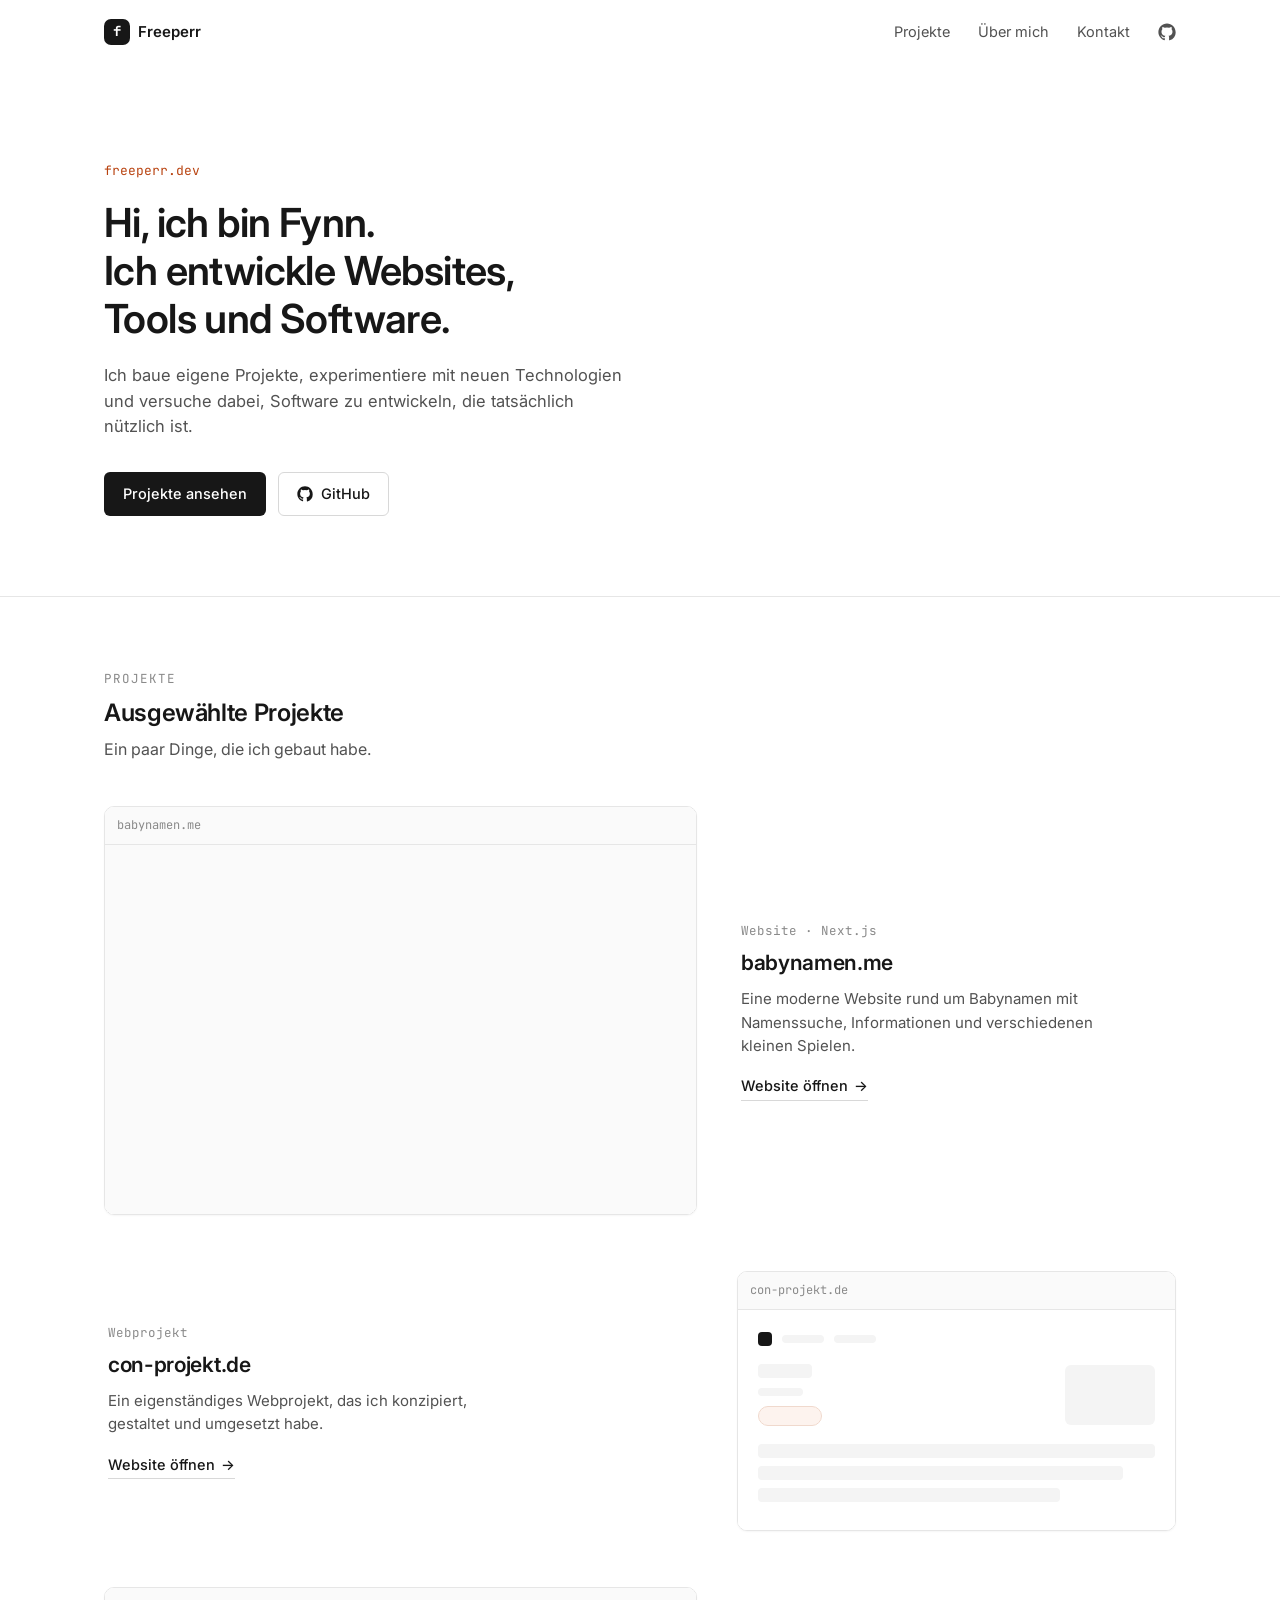
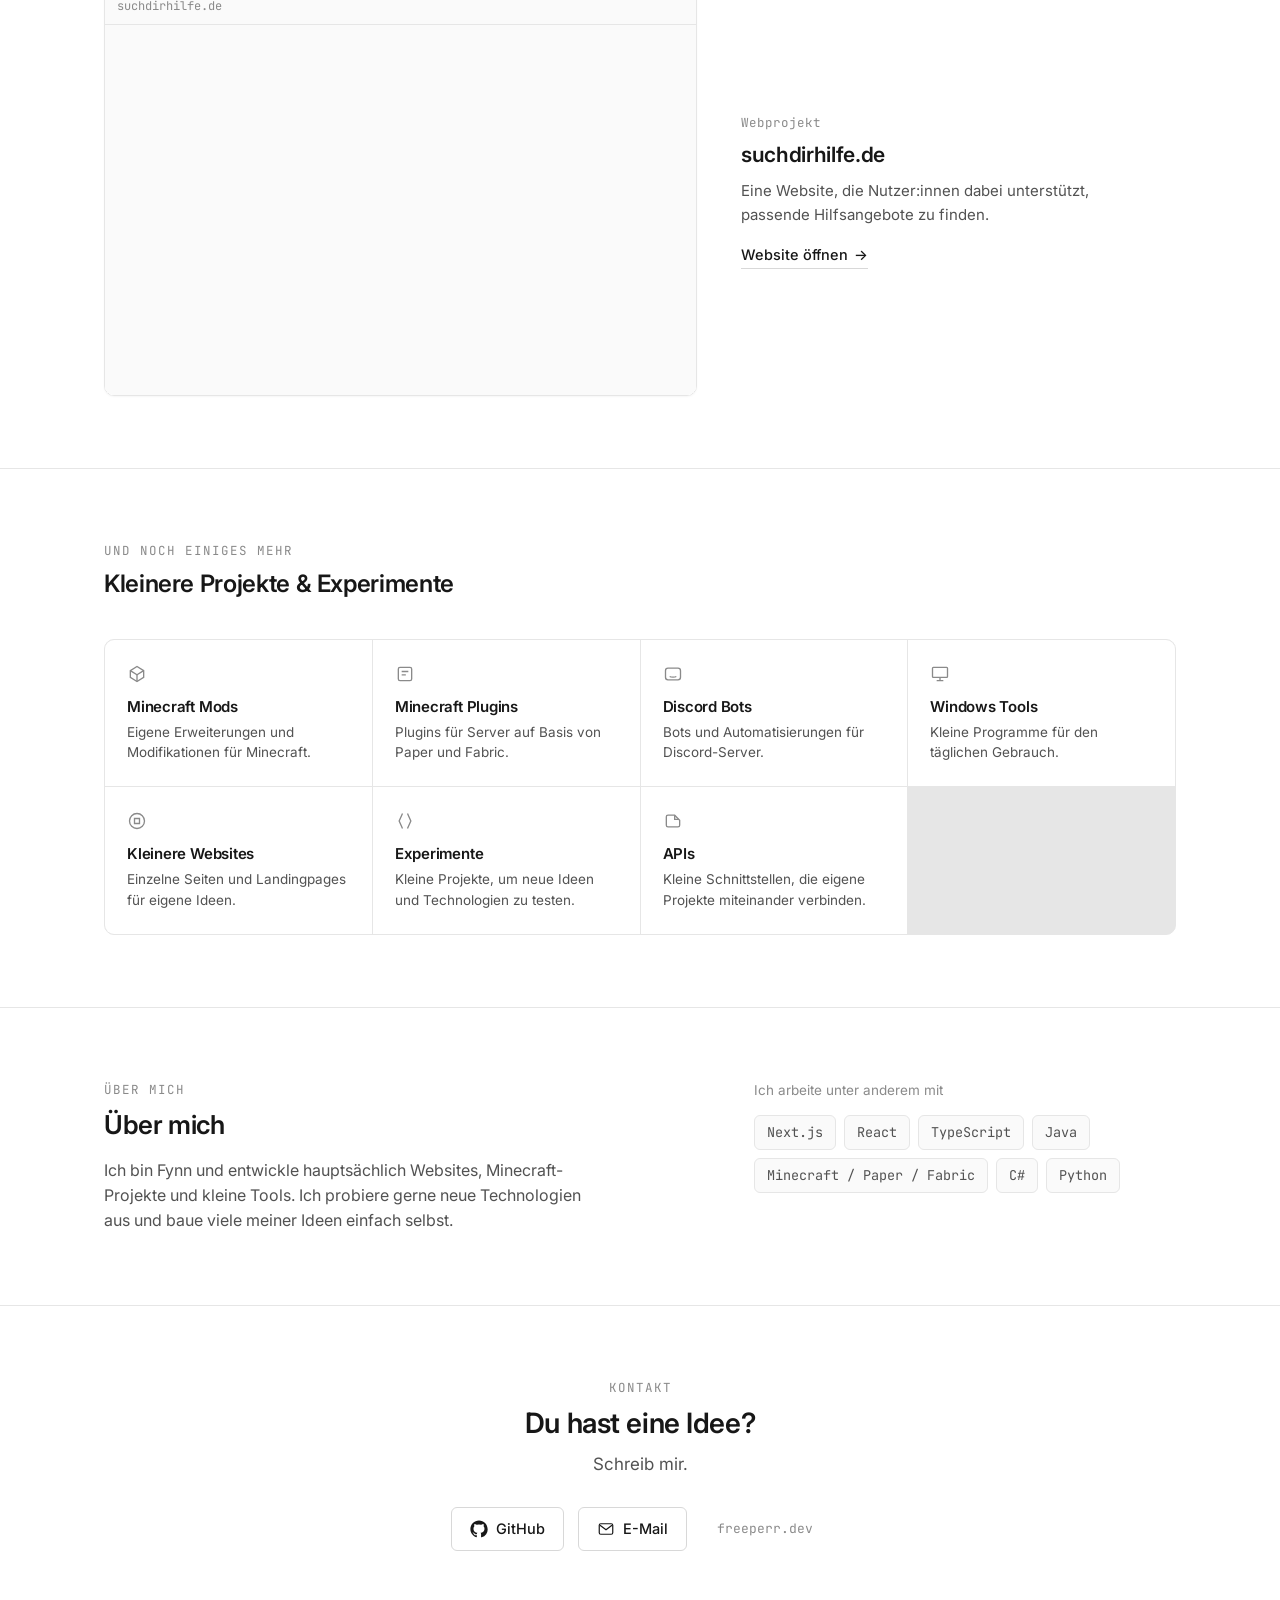
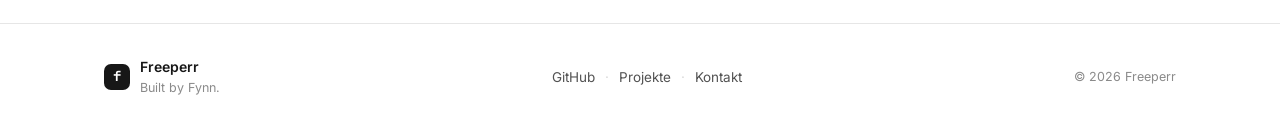
==== index.html @ e4592a31 "Add files via upload" ====
<!doctype html>
<html lang="de">
<head>
<meta charset="UTF-8" />
<meta name="viewport" content="width=device-width, initial-scale=1" />
<title>Freeperr — Fynn, Entwickler</title>
<meta name="description" content="Persönliche Website von Fynn (Freeperr). Ich entwickle Websites, Minecraft-Projekte und kleine Tools." />
<meta name="theme-color" content="#ffffff" />

<meta property="og:type" content="website" />
<meta property="og:title" content="Freeperr — Fynn, Entwickler" />
<meta property="og:description" content="Ich entwickle Websites, Tools und Software. Ein Blick auf ausgewählte Projekte." />
<meta property="og:url" content="https://freeperr.dev/" />

<link rel="canonical" href="https://freeperr.dev/" />

<link rel="preconnect" href="https://fonts.googleapis.com" />
<link rel="preconnect" href="https://fonts.gstatic.com" crossorigin />
<link href="https://fonts.googleapis.com/css2?family=Inter:wght@400;500;600;700&family=JetBrains+Mono:wght@400;500&display=swap" rel="stylesheet" />

<link rel="icon" href="data:image/svg+xml,%3Csvg xmlns='http://www.w3.org/2000/svg' viewBox='0 0 32 32'%3E%3Crect width='32' height='32' rx='7' fill='%23171717'/%3E%3Ctext x='16' y='22' font-family='monospace' font-size='18' font-weight='700' fill='%23ffffff' text-anchor='middle'%3Ef%3C/text%3E%3C/svg%3E" />

<link rel="stylesheet" href="styles.css" />
</head>
<body>

<a class="skip-link" href="#main">Zum Inhalt springen</a>

<header class="site-header" id="site-header">
  <div class="container header-inner">
    <a href="#top" class="logo">
      <span class="logo-mark" aria-hidden="true">f</span>
      <span>Freeperr</span>
    </a>

    <nav class="nav" id="site-nav" aria-label="Hauptnavigation">
      <a href="#projekte">Projekte</a>
      <a href="#ueber-mich">Über mich</a>
      <a href="#kontakt">Kontakt</a>
      <a href="https://github.com/freeperr" target="_blank" rel="noopener" class="nav-icon" aria-label="GitHub">
        <svg width="18" height="18" viewBox="0 0 24 24" fill="currentColor" aria-hidden="true"><path d="M12 .5C5.65.5.5 5.65.5 12c0 5.09 3.29 9.4 7.86 10.93.57.1.79-.25.79-.55 0-.27-.01-1.16-.02-2.11-3.2.7-3.88-1.36-3.88-1.36-.52-1.34-1.28-1.7-1.28-1.7-1.04-.72.08-.7.08-.7 1.15.08 1.76 1.19 1.76 1.19 1.03 1.76 2.7 1.25 3.36.96.1-.75.4-1.25.73-1.54-2.55-.29-5.24-1.28-5.24-5.7 0-1.26.45-2.29 1.18-3.09-.12-.29-.51-1.46.11-3.05 0 0 .96-.31 3.15 1.18a10.9 10.9 0 0 1 5.74 0c2.19-1.49 3.15-1.18 3.15-1.18.62 1.59.23 2.76.11 3.05.74.8 1.18 1.83 1.18 3.09 0 4.43-2.7 5.4-5.27 5.69.42.36.78 1.08.78 2.18 0 1.57-.01 2.84-.01 3.23 0 .3.21.66.79.55A10.51 10.51 0 0 0 23.5 12c0-6.35-5.15-11.5-11.5-11.5Z"/></svg>
      </a>
    </nav>

    <button class="nav-toggle" id="nav-toggle" aria-expanded="false" aria-controls="site-nav" aria-label="Menü öffnen">
      <span></span><span></span><span></span>
    </button>
  </div>
</header>

<main id="main">

  <!-- HERO -->
  <section class="hero" id="top">
    <div class="container">
      <p class="eyebrow reveal">freeperr.dev</p>
      <h1 class="reveal">
        Hi, ich bin Fynn.<br />
        Ich entwickle Websites, Tools und Software.
      </h1>
      <p class="hero-text reveal">
        Ich baue eigene Projekte, experimentiere mit neuen Technologien und versuche dabei,
        Software zu entwickeln, die tatsächlich nützlich ist.
      </p>
      <div class="hero-actions reveal">
        <a href="#projekte" class="btn btn-primary">Projekte ansehen</a>
        <a href="https://github.com/freeperr" target="_blank" rel="noopener" class="btn btn-secondary">
          <svg width="16" height="16" viewBox="0 0 24 24" fill="currentColor" aria-hidden="true"><path d="M12 .5C5.65.5.5 5.65.5 12c0 5.09 3.29 9.4 7.86 10.93.57.1.79-.25.79-.55 0-.27-.01-1.16-.02-2.11-3.2.7-3.88-1.36-3.88-1.36-.52-1.34-1.28-1.7-1.28-1.7-1.04-.72.08-.7.08-.7 1.15.08 1.76 1.19 1.76 1.19 1.03 1.76 2.7 1.25 3.36.96.1-.75.4-1.25.73-1.54-2.55-.29-5.24-1.28-5.24-5.7 0-1.26.45-2.29 1.18-3.09-.12-.29-.51-1.46.11-3.05 0 0 .96-.31 3.15 1.18a10.9 10.9 0 0 1 5.74 0c2.19-1.49 3.15-1.18 3.15-1.18.62 1.59.23 2.76.11 3.05.74.8 1.18 1.83 1.18 3.09 0 4.43-2.7 5.4-5.27 5.69.42.36.78 1.08.78 2.18 0 1.57-.01 2.84-.01 3.23 0 .3.21.66.79.55A10.51 10.51 0 0 0 23.5 12c0-6.35-5.15-11.5-11.5-11.5Z"/></svg>
          GitHub
        </a>
      </div>
    </div>
  </section>

  <!-- PROJEKTE -->
  <section class="projects" id="projekte">
    <div class="container">
      <p class="section-label reveal">Projekte</p>
      <h2 class="reveal">Ausgewählte Projekte</h2>
      <p class="section-intro reveal">Ein paar Dinge, die ich gebaut habe.</p>

      <div class="project-list">

        <!-- Projekt 1: babynamen.me -->
        <article class="project-card reveal">
          <a class="project-preview" href="https://babynamen.me" target="_blank" rel="noopener" aria-label="babynamen.me öffnen">
            <div class="browser-mock">
              <div class="browser-bar">
                <span class="browser-url">babynamen.me</span>
              </div>
              <div class="browser-content">
                <div class="live-preview">
                  <iframe
                    src="https://babynamen.me"
                    title="Live-Vorschau von babynamen.me"
                    loading="lazy"
                    tabindex="-1"
                    aria-hidden="true"
                    scrolling="no"
                    referrerpolicy="no-referrer"
                    sandbox="allow-scripts allow-same-origin"
                  ></iframe>
                </div>
              </div>
            </div>
          </a>
          <div class="project-info">
            <p class="project-meta">Website · Next.js</p>
            <h3>babynamen.me</h3>
            <p>Eine moderne Website rund um Babynamen mit Namenssuche, Informationen und verschiedenen kleinen Spielen.</p>
            <a class="project-link" href="https://babynamen.me" target="_blank" rel="noopener">
              Website öffnen <span class="arrow">→</span>
            </a>
          </div>
        </article>

        <!-- Projekt 2: con-projekt.de -->
        <article class="project-card reveal">
          <a class="project-preview" href="https://con-projekt.de" target="_blank" rel="noopener" aria-label="con-projekt.de öffnen">
            <div class="browser-mock">
              <div class="browser-bar">
                <span class="browser-url">con-projekt.de</span>
              </div>
              <!-- con-projekt.de hat aktuell ein ungültiges SSL-Zertifikat, daher kein Live-iframe (Mixed-Content-Block auf HTTPS-Seiten). Nach Fix: analog zu den anderen beiden auf <iframe class="live-preview"> umstellen. -->
              <div class="browser-content">
                <div class="site-mock site-mock--con">
                  <div class="mock-nav">
                    <span class="mock-dot"></span>
                    <span class="mock-line mock-line--sm"></span>
                    <span class="mock-line mock-line--sm"></span>
                  </div>
                  <div class="mock-hero mock-hero--split">
                    <div>
                      <span class="mock-line mock-line--lg"></span>
                      <span class="mock-line mock-line--md"></span>
                      <span class="mock-pill"></span>
                    </div>
                    <span class="mock-block"></span>
                  </div>
                  <div class="mock-rows">
                    <span class="mock-row"></span>
                    <span class="mock-row"></span>
                    <span class="mock-row"></span>
                  </div>
                </div>
              </div>
            </div>
          </a>
          <div class="project-info">
            <p class="project-meta">Webprojekt</p>
            <h3>con-projekt.de</h3>
            <p>Ein eigenständiges Webprojekt, das ich konzipiert, gestaltet und umgesetzt habe.</p>
            <a class="project-link" href="https://con-projekt.de" target="_blank" rel="noopener">
              Website öffnen <span class="arrow">→</span>
            </a>
          </div>
        </article>

        <!-- Projekt 3: suchdirhilfe.de -->
        <article class="project-card reveal">
          <a class="project-preview" href="https://suchdirhilfe.de" target="_blank" rel="noopener" aria-label="suchdirhilfe.de öffnen">
            <div class="browser-mock">
              <div class="browser-bar">
                <span class="browser-url">suchdirhilfe.de</span>
              </div>
              <div class="browser-content">
                <div class="live-preview">
                  <iframe
                    src="https://suchdirhilfe.de"
                    title="Live-Vorschau von suchdirhilfe.de"
                    loading="lazy"
                    tabindex="-1"
                    aria-hidden="true"
                    scrolling="no"
                    referrerpolicy="no-referrer"
                    sandbox="allow-scripts allow-same-origin"
                  ></iframe>
                </div>
              </div>
            </div>
          </a>
          <div class="project-info">
            <p class="project-meta">Webprojekt</p>
            <h3>suchdirhilfe.de</h3>
            <p>Eine Website, die Nutzer:innen dabei unterstützt, passende Hilfsangebote zu finden.</p>
            <a class="project-link" href="https://suchdirhilfe.de" target="_blank" rel="noopener">
              Website öffnen <span class="arrow">→</span>
            </a>
          </div>
        </article>

      </div>
    </div>
  </section>

  <!-- WEITERE PROJEKTE -->
  <section class="more-projects">
    <div class="container">
      <p class="section-label reveal">Und noch einiges mehr</p>
      <h2 class="reveal">Kleinere Projekte &amp; Experimente</h2>

      <div class="more-grid">
        <div class="more-card reveal">
          <svg class="more-icon" width="20" height="20" viewBox="0 0 24 24" fill="none" stroke="currentColor" stroke-width="1.6" aria-hidden="true"><path d="M20 8 12 3 4 8v8l8 5 8-5V8Z"/><path d="M4 8l8 5 8-5"/><path d="M12 13v8"/></svg>
          <h3>Minecraft Mods</h3>
          <p>Eigene Erweiterungen und Modifikationen für Minecraft.</p>
        </div>
        <div class="more-card reveal">
          <svg class="more-icon" width="20" height="20" viewBox="0 0 24 24" fill="none" stroke="currentColor" stroke-width="1.6" aria-hidden="true"><rect x="4" y="4" width="16" height="16" rx="2"/><path d="M8 9h8M8 13h5"/></svg>
          <h3>Minecraft Plugins</h3>
          <p>Plugins für Server auf Basis von Paper und Fabric.</p>
        </div>
        <div class="more-card reveal">
          <svg class="more-icon" width="20" height="20" viewBox="0 0 24 24" fill="none" stroke="currentColor" stroke-width="1.6" aria-hidden="true"><rect x="3" y="5" width="18" height="14" rx="3"/><path d="M8 10v.01M16 10v.01M8 15c1.5 1 6.5 1 8 0"/></svg>
          <h3>Discord Bots</h3>
          <p>Bots und Automatisierungen für Discord-Server.</p>
        </div>
        <div class="more-card reveal">
          <svg class="more-icon" width="20" height="20" viewBox="0 0 24 24" fill="none" stroke="currentColor" stroke-width="1.6" aria-hidden="true"><rect x="3" y="4" width="18" height="12" rx="1"/><path d="M8 20h8M12 16v4"/></svg>
          <h3>Windows Tools</h3>
          <p>Kleine Programme für den täglichen Gebrauch.</p>
        </div>
        <div class="more-card reveal">
          <svg class="more-icon" width="20" height="20" viewBox="0 0 24 24" fill="none" stroke="currentColor" stroke-width="1.6" aria-hidden="true"><circle cx="12" cy="12" r="9"/><path d="M9 9h6v6H9z"/></svg>
          <h3>Kleinere Websites</h3>
          <p>Einzelne Seiten und Landingpages für eigene Ideen.</p>
        </div>
        <div class="more-card reveal">
          <svg class="more-icon" width="20" height="20" viewBox="0 0 24 24" fill="none" stroke="currentColor" stroke-width="1.6" aria-hidden="true"><path d="M9 3 5 12l4 9M15 3l4 9-4 9"/></svg>
          <h3>Experimente</h3>
          <p>Kleine Projekte, um neue Ideen und Technologien zu testen.</p>
        </div>
        <div class="more-card reveal">
          <svg class="more-icon" width="20" height="20" viewBox="0 0 24 24" fill="none" stroke="currentColor" stroke-width="1.6" aria-hidden="true"><path d="M4 17V7a2 2 0 0 1 2-2h8l6 6v6a2 2 0 0 1-2 2H6a2 2 0 0 1-2-2Z"/><path d="M14 5v5h5"/></svg>
          <h3>APIs</h3>
          <p>Kleine Schnittstellen, die eigene Projekte miteinander verbinden.</p>
        </div>
      </div>
    </div>
  </section>

  <!-- ÜBER MICH -->
  <section class="about" id="ueber-mich">
    <div class="container about-grid">
      <div class="reveal">
        <p class="section-label">Über mich</p>
        <h2>Über mich</h2>
        <p class="about-text">
          Ich bin Fynn und entwickle hauptsächlich Websites, Minecraft-Projekte und kleine Tools.
          Ich probiere gerne neue Technologien aus und baue viele meiner Ideen einfach selbst.
        </p>
      </div>
      <div class="reveal">
        <p class="skills-label">Ich arbeite unter anderem mit</p>
        <ul class="skills-list">
          <li>Next.js</li>
          <li>React</li>
          <li>TypeScript</li>
          <li>Java</li>
          <li>Minecraft / Paper / Fabric</li>
          <li>C#</li>
          <li>Python</li>
        </ul>
      </div>
    </div>
  </section>

  <!-- KONTAKT -->
  <section class="contact" id="kontakt">
    <div class="container">
      <p class="section-label reveal">Kontakt</p>
      <h2 class="reveal">Du hast eine Idee?</h2>
      <p class="contact-text reveal">Schreib mir.</p>
      <div class="contact-links reveal">
        <a href="https://github.com/freeperr" target="_blank" rel="noopener" class="contact-link">
          <svg width="18" height="18" viewBox="0 0 24 24" fill="currentColor" aria-hidden="true"><path d="M12 .5C5.65.5.5 5.65.5 12c0 5.09 3.29 9.4 7.86 10.93.57.1.79-.25.79-.55 0-.27-.01-1.16-.02-2.11-3.2.7-3.88-1.36-3.88-1.36-.52-1.34-1.28-1.7-1.28-1.7-1.04-.72.08-.7.08-.7 1.15.08 1.76 1.19 1.76 1.19 1.03 1.76 2.7 1.25 3.36.96.1-.75.4-1.25.73-1.54-2.55-.29-5.24-1.28-5.24-5.7 0-1.26.45-2.29 1.18-3.09-.12-.29-.51-1.46.11-3.05 0 0 .96-.31 3.15 1.18a10.9 10.9 0 0 1 5.74 0c2.19-1.49 3.15-1.18 3.15-1.18.62 1.59.23 2.76.11 3.05.74.8 1.18 1.83 1.18 3.09 0 4.43-2.7 5.4-5.27 5.69.42.36.78 1.08.78 2.18 0 1.57-.01 2.84-.01 3.23 0 .3.21.66.79.55A10.51 10.51 0 0 0 23.5 12c0-6.35-5.15-11.5-11.5-11.5Z"/></svg>
          GitHub
        </a>
        <a href="mailto:hallo@freeperr.dev" class="contact-link">
          <svg width="18" height="18" viewBox="0 0 24 24" fill="none" stroke="currentColor" stroke-width="1.6" aria-hidden="true"><rect x="3" y="5" width="18" height="14" rx="2"/><path d="m4 7 8 6 8-6"/></svg>
          E-Mail
        </a>
        <span class="contact-badge">freeperr.dev</span>
      </div>
    </div>
  </section>

</main>

<footer class="site-footer">
  <div class="container footer-inner">
    <div class="footer-brand">
      <span class="logo-mark" aria-hidden="true">f</span>
      <div>
        <p class="footer-name">Freeperr</p>
        <p class="footer-tagline">Built by Fynn.</p>
      </div>
    </div>
    <nav class="footer-nav" aria-label="Footer-Navigation">
      <a href="https://github.com/freeperr" target="_blank" rel="noopener">GitHub</a>
      <span aria-hidden="true">·</span>
      <a href="#projekte">Projekte</a>
      <span aria-hidden="true">·</span>
      <a href="#kontakt">Kontakt</a>
    </nav>
    <p class="footer-copy">© <span id="year"></span> Freeperr</p>
  </div>
</footer>

<script src="script.js"></script>
</body>
</html>
---- styles.css ----
/* -------------------------------------------------------- */
/* Freeperr.dev — Tokens                                     */
/* -------------------------------------------------------- */
:root {
  --bg: #ffffff;
  --bg-subtle: #fafafa;
  --bg-muted: #f4f4f4;

  --border: #e6e6e6;
  --border-strong: #d8d8d8;

  --text: #171717;
  --text-secondary: #525252;
  --text-tertiary: #8a8a8a;

  --accent: #b8420f;
  --accent-hover: #96350c;
  --accent-tint: #fdf3ee;

  --status-green: #2f9e44;

  --font-sans: "Inter", -apple-system, BlinkMacSystemFont, "Segoe UI", Roboto, sans-serif;
  --font-mono: "JetBrains Mono", ui-monospace, SFMono-Regular, Menlo, Consolas, monospace;

  --container: 1120px;
  --radius-sm: 6px;
  --radius-md: 10px;

  --shadow-sm: 0 1px 2px rgba(15, 15, 15, 0.04);
  --shadow-md: 0 4px 16px rgba(15, 15, 15, 0.06);
}

* {
  box-sizing: border-box;
}

html {
  scroll-behavior: smooth;
  -webkit-text-size-adjust: 100%;
}

@media (prefers-reduced-motion: reduce) {
  html {
    scroll-behavior: auto;
  }
  * {
    animation-duration: 0.01ms !important;
    transition-duration: 0.01ms !important;
  }
}

body {
  margin: 0;
  background: var(--bg);
  color: var(--text);
  font-family: var(--font-sans);
  font-size: 16px;
  line-height: 1.55;
  -webkit-font-smoothing: antialiased;
}

h1, h2, h3 {
  font-weight: 600;
  line-height: 1.2;
  margin: 0;
  letter-spacing: -0.015em;
}

p {
  margin: 0;
}

a {
  color: inherit;
  text-decoration: none;
}

ul {
  margin: 0;
  padding: 0;
  list-style: none;
}

img, svg {
  display: block;
}

.container {
  max-width: var(--container);
  margin: 0 auto;
  padding: 0 24px;
}

.skip-link {
  position: absolute;
  left: -999px;
  top: 0;
  background: var(--text);
  color: #fff;
  padding: 10px 16px;
  border-radius: 0 0 6px 0;
  z-index: 100;
}
.skip-link:focus {
  left: 0;
}

/* -------------------------------------------------------- */
/* Reveal-on-scroll (very subtle)                            */
/* -------------------------------------------------------- */
.reveal {
  opacity: 0;
  transform: translateY(8px);
  transition: opacity 0.5s ease, transform 0.5s ease;
}
.reveal.is-visible {
  opacity: 1;
  transform: none;
}

/* -------------------------------------------------------- */
/* Header                                                     */
/* -------------------------------------------------------- */
.site-header {
  position: sticky;
  top: 0;
  z-index: 50;
  background: rgba(255, 255, 255, 0.86);
  backdrop-filter: saturate(180%) blur(8px);
  border-bottom: 1px solid transparent;
  transition: border-color 0.2s ease, box-shadow 0.2s ease;
}
.site-header.scrolled {
  border-bottom-color: var(--border);
  box-shadow: var(--shadow-sm);
}

.header-inner {
  height: 64px;
  display: flex;
  align-items: center;
  justify-content: space-between;
}

.logo {
  display: inline-flex;
  align-items: center;
  gap: 8px;
  font-weight: 600;
  font-size: 15px;
  color: var(--text);
}

.logo-mark {
  display: inline-flex;
  align-items: center;
  justify-content: center;
  width: 26px;
  height: 26px;
  border-radius: 7px;
  background: var(--text);
  color: #fff;
  font-family: var(--font-mono);
  font-weight: 700;
  font-size: 14px;
}

.nav {
  display: flex;
  align-items: center;
  gap: 28px;
}

.nav a {
  font-size: 14.5px;
  color: var(--text-secondary);
  transition: color 0.15s ease;
}
.nav a:hover {
  color: var(--text);
}

.nav-icon {
  display: inline-flex;
  color: var(--text-secondary);
}
.nav-icon:hover {
  color: var(--text);
}

.nav-toggle {
  display: none;
  flex-direction: column;
  justify-content: center;
  gap: 4px;
  width: 34px;
  height: 34px;
  background: none;
  border: 1px solid var(--border);
  border-radius: var(--radius-sm);
  cursor: pointer;
}
.nav-toggle span {
  display: block;
  height: 1.5px;
  margin: 0 7px;
  background: var(--text);
  border-radius: 1px;
}

/* -------------------------------------------------------- */
/* Buttons / links                                            */
/* -------------------------------------------------------- */
.btn {
  display: inline-flex;
  align-items: center;
  gap: 8px;
  padding: 10px 18px;
  border-radius: var(--radius-sm);
  font-size: 14.5px;
  font-weight: 500;
  border: 1px solid transparent;
  transition: background 0.15s ease, border-color 0.15s ease, color 0.15s ease;
}

.btn-primary {
  background: var(--text);
  color: #fff;
}
.btn-primary:hover {
  background: #000;
}

.btn-secondary {
  border-color: var(--border-strong);
  color: var(--text);
  background: #fff;
}
.btn-secondary:hover {
  border-color: var(--text);
  background: var(--bg-subtle);
}

.arrow {
  display: inline-block;
  transition: transform 0.15s ease;
}

/* -------------------------------------------------------- */
/* Hero                                                        */
/* -------------------------------------------------------- */
.hero {
  padding: 96px 0 80px;
}

.eyebrow {
  font-family: var(--font-mono);
  font-size: 13px;
  color: var(--accent);
  margin-bottom: 18px;
}

.hero h1 {
  font-size: clamp(28px, 4vw, 40px);
  max-width: 18ch;
}

.hero-text {
  margin-top: 20px;
  max-width: 52ch;
  color: var(--text-secondary);
  font-size: 16.5px;
}

.hero-actions {
  margin-top: 32px;
  display: flex;
  gap: 12px;
  flex-wrap: wrap;
}

/* -------------------------------------------------------- */
/* Section headings (shared)                                  */
/* -------------------------------------------------------- */
.section-label {
  font-family: var(--font-mono);
  font-size: 12.5px;
  text-transform: uppercase;
  letter-spacing: 0.08em;
  color: var(--text-tertiary);
  margin-bottom: 10px;
}

.section-intro {
  margin-top: 10px;
  color: var(--text-secondary);
  font-size: 16px;
}

.projects, .more-projects, .about, .contact {
  padding: 72px 0;
  border-top: 1px solid var(--border);
}

/* -------------------------------------------------------- */
/* Projects                                                    */
/* -------------------------------------------------------- */
.project-list {
  margin-top: 44px;
  display: flex;
  flex-direction: column;
  gap: 56px;
}

.project-card {
  display: grid;
  grid-template-columns: 1.35fr 1fr;
  gap: 40px;
  align-items: center;
}

.project-card:nth-child(even) .project-preview {
  order: 2;
}

.project-preview {
  display: block;
  border-radius: var(--radius-md);
  border: 1px solid var(--border);
  box-shadow: var(--shadow-sm);
  overflow: hidden;
  transition: transform 0.2s ease, box-shadow 0.2s ease, border-color 0.2s ease;
}
.project-preview:hover {
  transform: translateY(-3px);
  box-shadow: var(--shadow-md);
  border-color: var(--border-strong);
}
.project-preview:focus-visible {
  outline: 2px solid var(--accent);
  outline-offset: 2px;
}

.browser-mock {
  background: #fff;
}

.browser-bar {
  display: flex;
  align-items: center;
  gap: 10px;
  padding: 9px 12px;
  background: var(--bg-subtle);
  border-bottom: 1px solid var(--border);
}

.browser-url {
  font-family: var(--font-mono);
  font-size: 12px;
  color: var(--text-tertiary);
}

.browser-content {
  padding: 22px 20px 26px;
  background: #fff;
  min-height: 220px;
}

.browser-content:has(.live-preview) {
  padding: 0;
  min-height: 0;
}

/* Live-Vorschau: echte Website skaliert per iframe eingebettet */
.live-preview {
  position: relative;
  width: 100%;
  aspect-ratio: 1440 / 900;
  overflow: hidden;
  background: var(--bg-subtle);
  --scale: 0.2;
}

.live-preview::before {
  content: "Vorschau wird geladen…";
  position: absolute;
  inset: 0;
  display: flex;
  align-items: center;
  justify-content: center;
  font-family: var(--font-mono);
  font-size: 12px;
  color: var(--text-tertiary);
  text-align: center;
  padding: 0 20px;
  transition: opacity 0.3s ease;
}

.live-preview.is-loaded::before {
  opacity: 0;
}

.live-preview iframe {
  position: absolute;
  top: 0;
  left: 0;
  width: 1440px;
  height: 900px;
  border: 0;
  pointer-events: none;
  transform: scale(var(--scale));
  transform-origin: top left;
  opacity: 0;
  transition: opacity 0.4s ease;
}

.live-preview iframe.is-loaded {
  opacity: 1;
}

.site-mock {
  display: flex;
  flex-direction: column;
  gap: 18px;
}

.mock-nav {
  display: flex;
  align-items: center;
  gap: 10px;
}
.mock-dot {
  width: 14px;
  height: 14px;
  border-radius: 4px;
  background: var(--text);
  flex-shrink: 0;
}

.mock-line {
  display: inline-block;
  height: 8px;
  border-radius: 4px;
  background: var(--bg-muted);
}
.mock-line--sm { width: 42px; }
.mock-line--md { width: 70%; max-width: 220px; }
.mock-line--lg { width: 85%; max-width: 280px; height: 14px; }

.mock-hero {
  display: flex;
  flex-direction: column;
  gap: 10px;
}

.mock-hero--split {
  flex-direction: row;
  align-items: center;
  justify-content: space-between;
  gap: 20px;
}
.mock-hero--split > div {
  display: flex;
  flex-direction: column;
  gap: 10px;
}

.mock-block {
  width: 90px;
  height: 60px;
  border-radius: var(--radius-sm);
  background: var(--bg-muted);
  flex-shrink: 0;
}

.mock-pill {
  width: 64px;
  height: 20px;
  border-radius: 20px;
  background: var(--accent-tint);
  border: 1px solid #f0d9cd;
}

.mock-rows {
  display: flex;
  flex-direction: column;
  gap: 8px;
}
.mock-row {
  height: 14px;
  border-radius: 4px;
  background: var(--bg-muted);
}
.mock-row:nth-child(2) { width: 92%; }
.mock-row:nth-child(3) { width: 76%; }

.project-info {
  padding: 4px 4px;
}

.project-meta {
  font-family: var(--font-mono);
  font-size: 12.5px;
  color: var(--text-tertiary);
  margin-bottom: 10px;
}

.project-info h3 {
  font-size: 21px;
  margin-bottom: 12px;
}

.project-info p:not(.project-meta) {
  color: var(--text-secondary);
  font-size: 15px;
  max-width: 42ch;
}

.project-link {
  display: inline-flex;
  align-items: center;
  gap: 6px;
  margin-top: 18px;
  font-size: 14.5px;
  font-weight: 500;
  color: var(--text);
  border-bottom: 1px solid var(--border-strong);
  padding-bottom: 2px;
  transition: color 0.15s ease, border-color 0.15s ease;
}
.project-link:hover {
  color: var(--accent);
  border-color: var(--accent);
}
.project-link:hover .arrow {
  transform: translateX(3px);
}

/* -------------------------------------------------------- */
/* Weitere Projekte                                            */
/* -------------------------------------------------------- */
.more-grid {
  margin-top: 40px;
  display: grid;
  grid-template-columns: repeat(4, 1fr);
  gap: 1px;
  background: var(--border);
  border: 1px solid var(--border);
  border-radius: var(--radius-md);
  overflow: hidden;
}

.more-card {
  background: #fff;
  padding: 24px 22px;
  transition: background 0.15s ease;
}
.more-card:hover {
  background: var(--bg-subtle);
}

.more-icon {
  color: var(--text-tertiary);
  margin-bottom: 14px;
}

.more-card h3 {
  font-size: 15px;
  margin-bottom: 6px;
}

.more-card p {
  font-size: 13.5px;
  color: var(--text-secondary);
  line-height: 1.5;
}

/* -------------------------------------------------------- */
/* Über mich                                                    */
/* -------------------------------------------------------- */
.about-grid {
  display: grid;
  grid-template-columns: 1.4fr 1fr;
  gap: 60px;
}

.about h2 {
  font-size: 26px;
  margin-top: 8px;
}

.about-text {
  margin-top: 18px;
  color: var(--text-secondary);
  font-size: 16px;
  max-width: 48ch;
}

.skills-label {
  font-size: 13.5px;
  color: var(--text-tertiary);
  margin-bottom: 14px;
}

.skills-list {
  display: flex;
  flex-wrap: wrap;
  gap: 8px;
}
.skills-list li {
  font-size: 13.5px;
  font-family: var(--font-mono);
  padding: 6px 12px;
  border: 1px solid var(--border);
  border-radius: 6px;
  color: var(--text-secondary);
  background: var(--bg-subtle);
}

/* -------------------------------------------------------- */
/* Kontakt                                                      */
/* -------------------------------------------------------- */
.contact {
  text-align: center;
}

.contact .section-label {
  display: flex;
  justify-content: center;
}

.contact h2 {
  font-size: 28px;
}

.contact-text {
  margin-top: 10px;
  font-size: 17px;
  color: var(--text-secondary);
}

.contact-links {
  margin-top: 30px;
  display: flex;
  align-items: center;
  justify-content: center;
  gap: 14px;
  flex-wrap: wrap;
}

.contact-link {
  display: inline-flex;
  align-items: center;
  gap: 8px;
  padding: 10px 18px;
  border: 1px solid var(--border-strong);
  border-radius: var(--radius-sm);
  font-size: 14.5px;
  font-weight: 500;
  transition: border-color 0.15s ease, background 0.15s ease;
}
.contact-link:hover {
  border-color: var(--text);
  background: var(--bg-subtle);
}

.contact-badge {
  font-family: var(--font-mono);
  font-size: 13px;
  color: var(--text-tertiary);
  padding: 10px 16px;
}

/* -------------------------------------------------------- */
/* Footer                                                       */
/* -------------------------------------------------------- */
.site-footer {
  border-top: 1px solid var(--border);
  padding: 32px 0;
}

.footer-inner {
  display: flex;
  align-items: center;
  justify-content: space-between;
  gap: 20px;
  flex-wrap: wrap;
}

.footer-brand {
  display: flex;
  align-items: center;
  gap: 10px;
}

.footer-name {
  font-weight: 600;
  font-size: 14px;
}

.footer-tagline {
  font-size: 12.5px;
  color: var(--text-tertiary);
}

.footer-nav {
  display: flex;
  align-items: center;
  flex-wrap: wrap;
  row-gap: 8px;
  gap: 10px;
  font-size: 13.5px;
  color: var(--text-secondary);
}
.footer-nav a:hover {
  color: var(--text);
}
.footer-nav span {
  color: var(--border-strong);
}

.footer-copy {
  font-size: 12.5px;
  color: var(--text-tertiary);
}

/* -------------------------------------------------------- */
/* Responsive                                                   */
/* -------------------------------------------------------- */
@media (max-width: 900px) {
  .more-grid {
    grid-template-columns: repeat(2, 1fr);
  }
  .about-grid {
    grid-template-columns: 1fr;
    gap: 36px;
  }
  .project-card {
    grid-template-columns: 1fr;
  }
  .project-card:nth-child(even) .project-preview {
    order: 0;
  }
}

@media (max-width: 640px) {
  .hero {
    padding: 64px 0 56px;
  }
  .projects, .more-projects, .about, .contact {
    padding: 56px 0;
  }
  .nav {
    position: absolute;
    top: 64px;
    left: 0;
    right: 0;
    background: #fff;
    border-bottom: 1px solid var(--border);
    flex-direction: column;
    align-items: flex-start;
    gap: 0;
    padding: 8px 24px 16px;
    display: none;
    box-shadow: var(--shadow-md);
  }
  .nav.open {
    display: flex;
  }
  .nav a {
    padding: 12px 0;
    width: 100%;
    border-bottom: 1px solid var(--bg-muted);
  }
  .nav a:last-child {
    border-bottom: none;
  }
  .nav-toggle {
    display: flex;
  }
  .more-grid {
    grid-template-columns: 1fr;
  }
  .mock-hero--split {
    flex-direction: column;
    align-items: flex-start;
  }
  .mock-block {
    width: 100%;
    height: 40px;
  }
  .footer-inner {
    flex-direction: column;
    align-items: flex-start;
    text-align: left;
  }
}

/* -------------------------------------------------------- */
/* Rechtstexte (Impressum / Datenschutz)                       */
/* -------------------------------------------------------- */
.legal {
  padding: 64px 0 96px;
}

.legal .container {
  max-width: 720px;
}

.legal h1 {
  font-size: clamp(26px, 4vw, 32px);
}

.legal .legal-updated {
  margin-top: 10px;
  color: var(--text-tertiary);
  font-size: 13.5px;
  font-family: var(--font-mono);
}

.legal-section {
  margin-top: 44px;
}

.legal-section h2 {
  font-size: 18px;
}

.legal-section p,
.legal-section li {
  margin-top: 12px;
  color: var(--text-secondary);
  font-size: 15px;
  line-height: 1.65;
}

.legal-section ul {
  margin-top: 12px;
  display: flex;
  flex-direction: column;
  gap: 6px;
}
.legal-section li {
  margin-top: 0;
  padding-left: 16px;
  position: relative;
}
.legal-section li::before {
  content: "";
  position: absolute;
  left: 0;
  top: 9px;
  width: 5px;
  height: 5px;
  border-radius: 50%;
  background: var(--border-strong);
}

.legal-section a {
  color: var(--text);
  border-bottom: 1px solid var(--border-strong);
}
.legal-section a:hover {
  color: var(--accent);
  border-color: var(--accent);
}

.placeholder {
  background: var(--accent-tint);
  border-bottom: 1px solid #f0d9cd;
  padding: 0 3px;
  border-radius: 3px;
  color: var(--accent-hover);
  font-weight: 500;
}

.legal-notice {
  margin-top: 40px;
  padding: 16px 18px;
  border: 1px solid #f0d9cd;
  background: var(--accent-tint);
  border-radius: var(--radius-sm);
  font-size: 14px;
  color: var(--accent-hover);
  line-height: 1.6;
}
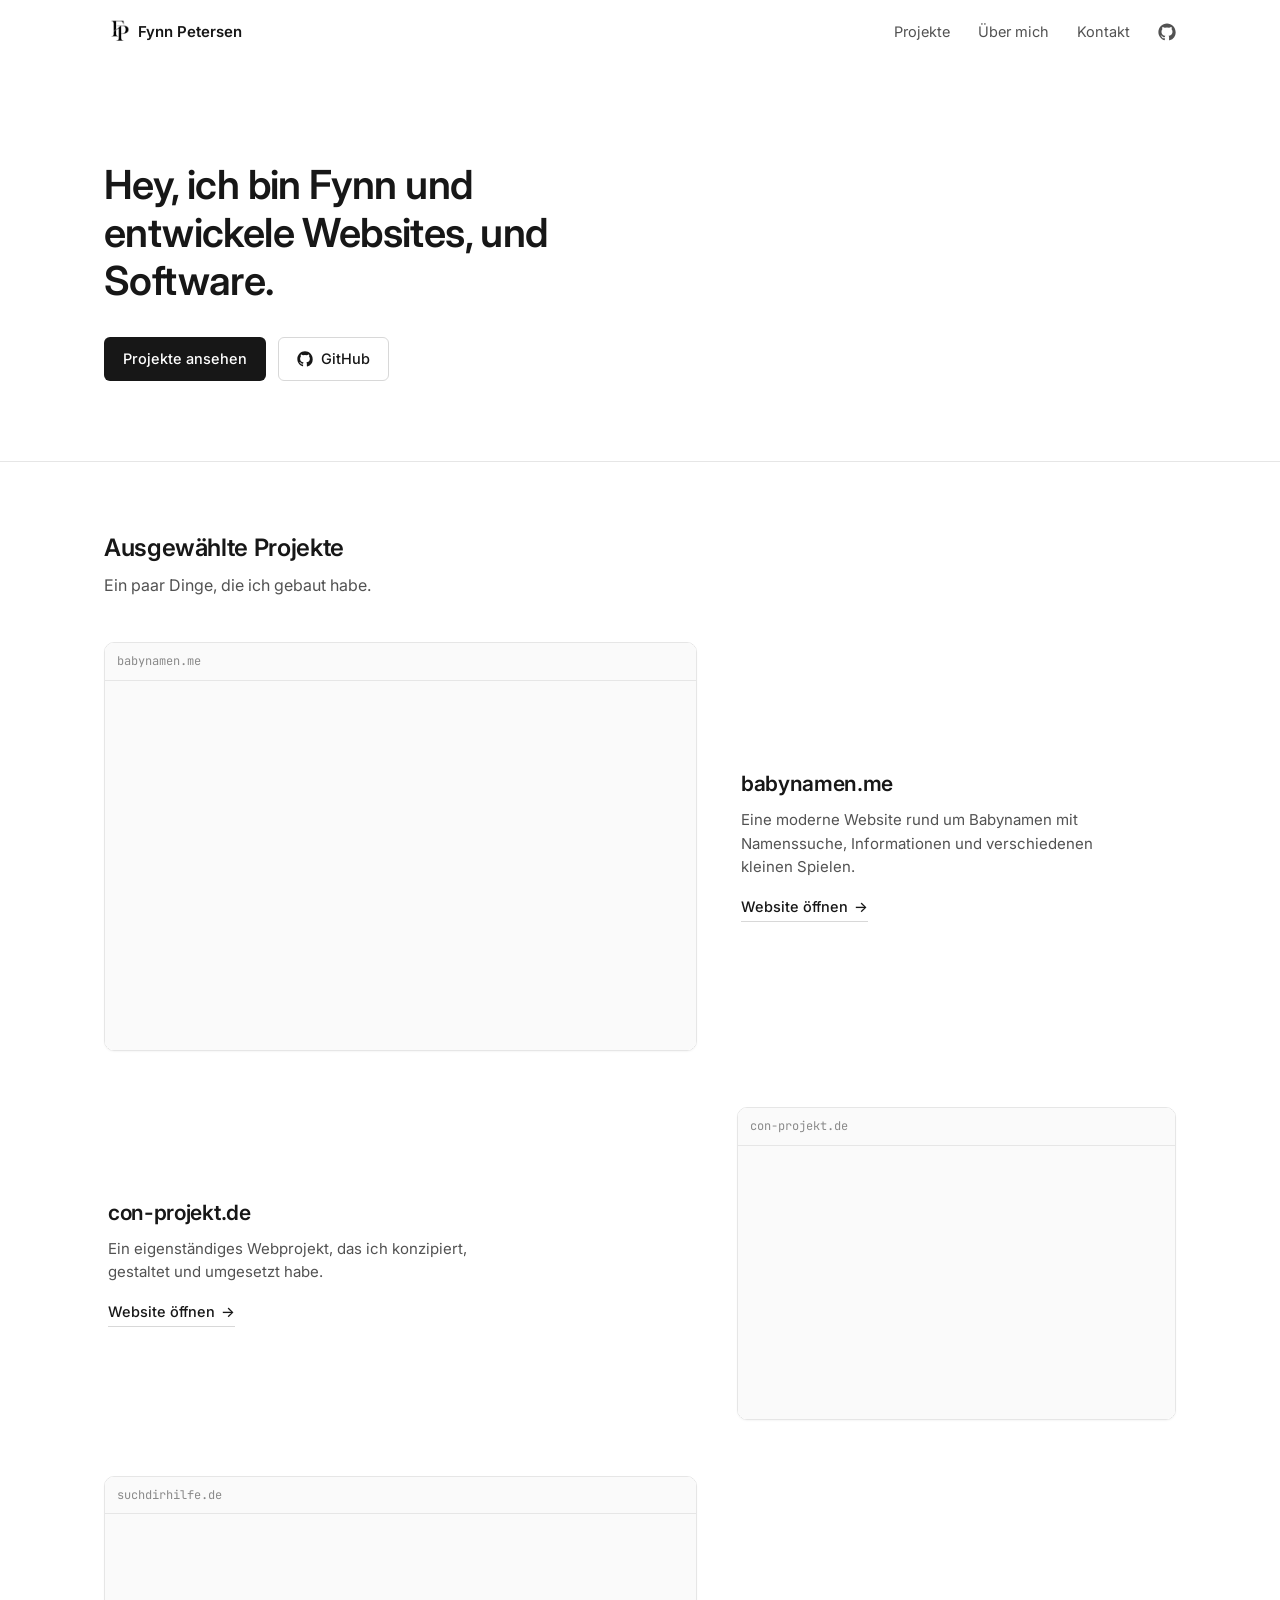
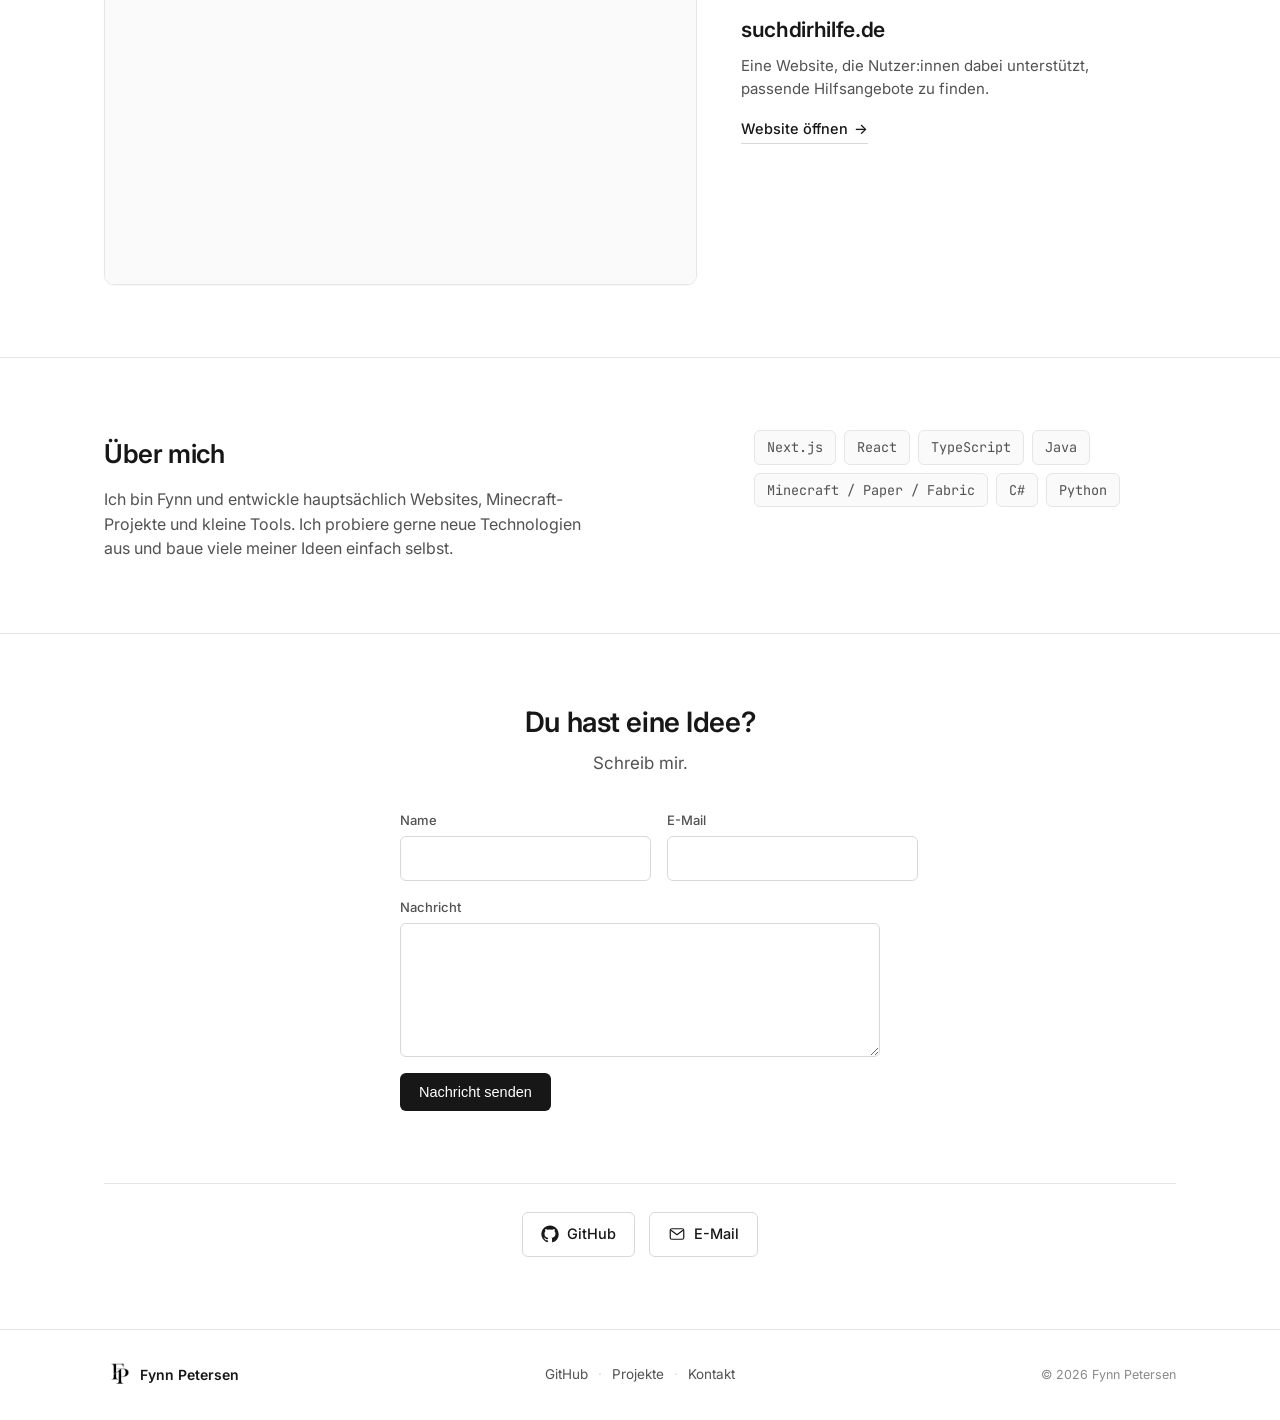
==== commit da8b03c6: "Add files via upload" ====
--- a/index.html
+++ b/index.html
@@ -3,22 +3,24 @@
 <head>
 <meta charset="UTF-8" />
 <meta name="viewport" content="width=device-width, initial-scale=1" />
-<title>Freeperr — Fynn, Entwickler</title>
-<meta name="description" content="Persönliche Website von Fynn (Freeperr). Ich entwickle Websites, Minecraft-Projekte und kleine Tools." />
+<title>Fynn Petersen — Entwickler</title>
+<meta name="description" content="Persönliche Website von Fynn Petersen. Ich entwickle Websites, Minecraft-Projekte und kleine Tools." />
 <meta name="theme-color" content="#ffffff" />
 
 <meta property="og:type" content="website" />
-<meta property="og:title" content="Freeperr — Fynn, Entwickler" />
+<meta property="og:title" content="Fynn Petersen — Entwickler" />
 <meta property="og:description" content="Ich entwickle Websites, Tools und Software. Ein Blick auf ausgewählte Projekte." />
-<meta property="og:url" content="https://freeperr.dev/" />
-
-<link rel="canonical" href="https://freeperr.dev/" />
+<meta property="og:url" content="https://fynnpetersen.dev/" />
+
+<link rel="canonical" href="https://fynnpetersen.dev/" />
 
 <link rel="preconnect" href="https://fonts.googleapis.com" />
 <link rel="preconnect" href="https://fonts.gstatic.com" crossorigin />
 <link href="https://fonts.googleapis.com/css2?family=Inter:wght@400;500;600;700&family=JetBrains+Mono:wght@400;500&display=swap" rel="stylesheet" />
 
-<link rel="icon" href="data:image/svg+xml,%3Csvg xmlns='http://www.w3.org/2000/svg' viewBox='0 0 32 32'%3E%3Crect width='32' height='32' rx='7' fill='%23171717'/%3E%3Ctext x='16' y='22' font-family='monospace' font-size='18' font-weight='700' fill='%23ffffff' text-anchor='middle'%3Ef%3C/text%3E%3C/svg%3E" />
+<link rel="icon" type="image/png" sizes="32x32" href="favicon-32.png" />
+<link rel="icon" type="image/png" sizes="16x16" href="favicon-16.png" />
+<link rel="apple-touch-icon" href="apple-touch-icon.png" />
 
 <link rel="stylesheet" href="styles.css" />
 </head>
@@ -29,8 +31,8 @@
 <header class="site-header" id="site-header">
   <div class="container header-inner">
     <a href="#top" class="logo">
-      <span class="logo-mark" aria-hidden="true">f</span>
-      <span>Freeperr</span>
+      <img class="logo-mark" src="logo.png" alt="" aria-hidden="true" />
+      <span>Fynn Petersen</span>
     </a>
 
     <nav class="nav" id="site-nav" aria-label="Hauptnavigation">
@@ -53,15 +55,9 @@
   <!-- HERO -->
   <section class="hero" id="top">
     <div class="container">
-      <p class="eyebrow reveal">freeperr.dev</p>
       <h1 class="reveal">
-        Hi, ich bin Fynn.<br />
-        Ich entwickle Websites, Tools und Software.
+        Hey, ich bin Fynn und entwickele Websites, und Software.
       </h1>
-      <p class="hero-text reveal">
-        Ich baue eigene Projekte, experimentiere mit neuen Technologien und versuche dabei,
-        Software zu entwickeln, die tatsächlich nützlich ist.
-      </p>
       <div class="hero-actions reveal">
         <a href="#projekte" class="btn btn-primary">Projekte ansehen</a>
         <a href="https://github.com/freeperr" target="_blank" rel="noopener" class="btn btn-secondary">
@@ -75,7 +71,6 @@
   <!-- PROJEKTE -->
   <section class="projects" id="projekte">
     <div class="container">
-      <p class="section-label reveal">Projekte</p>
       <h2 class="reveal">Ausgewählte Projekte</h2>
       <p class="section-intro reveal">Ein paar Dinge, die ich gebaut habe.</p>
 
@@ -105,7 +100,6 @@
             </div>
           </a>
           <div class="project-info">
-            <p class="project-meta">Website · Next.js</p>
             <h3>babynamen.me</h3>
             <p>Eine moderne Website rund um Babynamen mit Namenssuche, Informationen und verschiedenen kleinen Spielen.</p>
             <a class="project-link" href="https://babynamen.me" target="_blank" rel="noopener">
@@ -121,33 +115,23 @@
               <div class="browser-bar">
                 <span class="browser-url">con-projekt.de</span>
               </div>
-              <!-- con-projekt.de hat aktuell ein ungültiges SSL-Zertifikat, daher kein Live-iframe (Mixed-Content-Block auf HTTPS-Seiten). Nach Fix: analog zu den anderen beiden auf <iframe class="live-preview"> umstellen. -->
               <div class="browser-content">
-                <div class="site-mock site-mock--con">
-                  <div class="mock-nav">
-                    <span class="mock-dot"></span>
-                    <span class="mock-line mock-line--sm"></span>
-                    <span class="mock-line mock-line--sm"></span>
-                  </div>
-                  <div class="mock-hero mock-hero--split">
-                    <div>
-                      <span class="mock-line mock-line--lg"></span>
-                      <span class="mock-line mock-line--md"></span>
-                      <span class="mock-pill"></span>
-                    </div>
-                    <span class="mock-block"></span>
-                  </div>
-                  <div class="mock-rows">
-                    <span class="mock-row"></span>
-                    <span class="mock-row"></span>
-                    <span class="mock-row"></span>
-                  </div>
+                <div class="live-preview">
+                  <iframe
+                    src="https://con-projekt.de"
+                    title="Live-Vorschau von con-projekt.de"
+                    loading="lazy"
+                    tabindex="-1"
+                    aria-hidden="true"
+                    scrolling="no"
+                    referrerpolicy="no-referrer"
+                    sandbox="allow-scripts allow-same-origin"
+                  ></iframe>
                 </div>
               </div>
             </div>
           </a>
           <div class="project-info">
-            <p class="project-meta">Webprojekt</p>
             <h3>con-projekt.de</h3>
             <p>Ein eigenständiges Webprojekt, das ich konzipiert, gestaltet und umgesetzt habe.</p>
             <a class="project-link" href="https://con-projekt.de" target="_blank" rel="noopener">
@@ -180,7 +164,6 @@
             </div>
           </a>
           <div class="project-info">
-            <p class="project-meta">Webprojekt</p>
             <h3>suchdirhilfe.de</h3>
             <p>Eine Website, die Nutzer:innen dabei unterstützt, passende Hilfsangebote zu finden.</p>
             <a class="project-link" href="https://suchdirhilfe.de" target="_blank" rel="noopener">
@@ -193,57 +176,10 @@
     </div>
   </section>
 
-  <!-- WEITERE PROJEKTE -->
-  <section class="more-projects">
-    <div class="container">
-      <p class="section-label reveal">Und noch einiges mehr</p>
-      <h2 class="reveal">Kleinere Projekte &amp; Experimente</h2>
-
-      <div class="more-grid">
-        <div class="more-card reveal">
-          <svg class="more-icon" width="20" height="20" viewBox="0 0 24 24" fill="none" stroke="currentColor" stroke-width="1.6" aria-hidden="true"><path d="M20 8 12 3 4 8v8l8 5 8-5V8Z"/><path d="M4 8l8 5 8-5"/><path d="M12 13v8"/></svg>
-          <h3>Minecraft Mods</h3>
-          <p>Eigene Erweiterungen und Modifikationen für Minecraft.</p>
-        </div>
-        <div class="more-card reveal">
-          <svg class="more-icon" width="20" height="20" viewBox="0 0 24 24" fill="none" stroke="currentColor" stroke-width="1.6" aria-hidden="true"><rect x="4" y="4" width="16" height="16" rx="2"/><path d="M8 9h8M8 13h5"/></svg>
-          <h3>Minecraft Plugins</h3>
-          <p>Plugins für Server auf Basis von Paper und Fabric.</p>
-        </div>
-        <div class="more-card reveal">
-          <svg class="more-icon" width="20" height="20" viewBox="0 0 24 24" fill="none" stroke="currentColor" stroke-width="1.6" aria-hidden="true"><rect x="3" y="5" width="18" height="14" rx="3"/><path d="M8 10v.01M16 10v.01M8 15c1.5 1 6.5 1 8 0"/></svg>
-          <h3>Discord Bots</h3>
-          <p>Bots und Automatisierungen für Discord-Server.</p>
-        </div>
-        <div class="more-card reveal">
-          <svg class="more-icon" width="20" height="20" viewBox="0 0 24 24" fill="none" stroke="currentColor" stroke-width="1.6" aria-hidden="true"><rect x="3" y="4" width="18" height="12" rx="1"/><path d="M8 20h8M12 16v4"/></svg>
-          <h3>Windows Tools</h3>
-          <p>Kleine Programme für den täglichen Gebrauch.</p>
-        </div>
-        <div class="more-card reveal">
-          <svg class="more-icon" width="20" height="20" viewBox="0 0 24 24" fill="none" stroke="currentColor" stroke-width="1.6" aria-hidden="true"><circle cx="12" cy="12" r="9"/><path d="M9 9h6v6H9z"/></svg>
-          <h3>Kleinere Websites</h3>
-          <p>Einzelne Seiten und Landingpages für eigene Ideen.</p>
-        </div>
-        <div class="more-card reveal">
-          <svg class="more-icon" width="20" height="20" viewBox="0 0 24 24" fill="none" stroke="currentColor" stroke-width="1.6" aria-hidden="true"><path d="M9 3 5 12l4 9M15 3l4 9-4 9"/></svg>
-          <h3>Experimente</h3>
-          <p>Kleine Projekte, um neue Ideen und Technologien zu testen.</p>
-        </div>
-        <div class="more-card reveal">
-          <svg class="more-icon" width="20" height="20" viewBox="0 0 24 24" fill="none" stroke="currentColor" stroke-width="1.6" aria-hidden="true"><path d="M4 17V7a2 2 0 0 1 2-2h8l6 6v6a2 2 0 0 1-2 2H6a2 2 0 0 1-2-2Z"/><path d="M14 5v5h5"/></svg>
-          <h3>APIs</h3>
-          <p>Kleine Schnittstellen, die eigene Projekte miteinander verbinden.</p>
-        </div>
-      </div>
-    </div>
-  </section>
-
   <!-- ÜBER MICH -->
   <section class="about" id="ueber-mich">
     <div class="container about-grid">
       <div class="reveal">
-        <p class="section-label">Über mich</p>
         <h2>Über mich</h2>
         <p class="about-text">
           Ich bin Fynn und entwickle hauptsächlich Websites, Minecraft-Projekte und kleine Tools.
@@ -251,7 +187,6 @@
         </p>
       </div>
       <div class="reveal">
-        <p class="skills-label">Ich arbeite unter anderem mit</p>
         <ul class="skills-list">
           <li>Next.js</li>
           <li>React</li>
@@ -268,19 +203,38 @@
   <!-- KONTAKT -->
   <section class="contact" id="kontakt">
     <div class="container">
-      <p class="section-label reveal">Kontakt</p>
       <h2 class="reveal">Du hast eine Idee?</h2>
       <p class="contact-text reveal">Schreib mir.</p>
+
+      <form class="contact-form reveal" id="contact-form" novalidate>
+        <div class="form-row">
+          <div class="form-group">
+            <label for="cf-name">Name</label>
+            <input type="text" id="cf-name" name="name" autocomplete="name" required />
+          </div>
+          <div class="form-group">
+            <label for="cf-email">E-Mail</label>
+            <input type="email" id="cf-email" name="email" autocomplete="email" required />
+          </div>
+        </div>
+        <div class="form-group">
+          <label for="cf-message">Nachricht</label>
+          <textarea id="cf-message" name="message" rows="5" required></textarea>
+        </div>
+        <input type="text" name="company" class="hp-field" tabindex="-1" autocomplete="off" aria-hidden="true" />
+        <button type="submit" class="btn btn-primary">Nachricht senden</button>
+        <p class="form-status" id="cf-status" role="status" aria-live="polite"></p>
+      </form>
+
       <div class="contact-links reveal">
         <a href="https://github.com/freeperr" target="_blank" rel="noopener" class="contact-link">
           <svg width="18" height="18" viewBox="0 0 24 24" fill="currentColor" aria-hidden="true"><path d="M12 .5C5.65.5.5 5.65.5 12c0 5.09 3.29 9.4 7.86 10.93.57.1.79-.25.79-.55 0-.27-.01-1.16-.02-2.11-3.2.7-3.88-1.36-3.88-1.36-.52-1.34-1.28-1.7-1.28-1.7-1.04-.72.08-.7.08-.7 1.15.08 1.76 1.19 1.76 1.19 1.03 1.76 2.7 1.25 3.36.96.1-.75.4-1.25.73-1.54-2.55-.29-5.24-1.28-5.24-5.7 0-1.26.45-2.29 1.18-3.09-.12-.29-.51-1.46.11-3.05 0 0 .96-.31 3.15 1.18a10.9 10.9 0 0 1 5.74 0c2.19-1.49 3.15-1.18 3.15-1.18.62 1.59.23 2.76.11 3.05.74.8 1.18 1.83 1.18 3.09 0 4.43-2.7 5.4-5.27 5.69.42.36.78 1.08.78 2.18 0 1.57-.01 2.84-.01 3.23 0 .3.21.66.79.55A10.51 10.51 0 0 0 23.5 12c0-6.35-5.15-11.5-11.5-11.5Z"/></svg>
           GitHub
         </a>
-        <a href="mailto:hallo@freeperr.dev" class="contact-link">
+        <a href="mailto:hallo@fynnpetersen.dev" class="contact-link">
           <svg width="18" height="18" viewBox="0 0 24 24" fill="none" stroke="currentColor" stroke-width="1.6" aria-hidden="true"><rect x="3" y="5" width="18" height="14" rx="2"/><path d="m4 7 8 6 8-6"/></svg>
           E-Mail
         </a>
-        <span class="contact-badge">freeperr.dev</span>
       </div>
     </div>
   </section>
@@ -290,10 +244,9 @@
 <footer class="site-footer">
   <div class="container footer-inner">
     <div class="footer-brand">
-      <span class="logo-mark" aria-hidden="true">f</span>
+      <img class="logo-mark" src="logo.png" alt="" aria-hidden="true" />
       <div>
-        <p class="footer-name">Freeperr</p>
-        <p class="footer-tagline">Built by Fynn.</p>
+        <p class="footer-name">Fynn Petersen</p>
       </div>
     </div>
     <nav class="footer-nav" aria-label="Footer-Navigation">
@@ -303,7 +256,7 @@
       <span aria-hidden="true">·</span>
       <a href="#kontakt">Kontakt</a>
     </nav>
-    <p class="footer-copy">© <span id="year"></span> Freeperr</p>
+    <p class="footer-copy">© <span id="year"></span> Fynn Petersen</p>
   </div>
 </footer>
 
--- a/styles.css
+++ b/styles.css
@@ -1,5 +1,5 @@
 /* -------------------------------------------------------- */
-/* Freeperr.dev — Tokens                                     */
+/* Fynnpetersen.dev — Tokens                                  */
 /* -------------------------------------------------------- */
 :root {
   --bg: #ffffff;
@@ -16,8 +16,6 @@
   --accent: #b8420f;
   --accent-hover: #96350c;
   --accent-tint: #fdf3ee;
-
-  --status-green: #2f9e44;
 
   --font-sans: "Inter", -apple-system, BlinkMacSystemFont, "Segoe UI", Roboto, sans-serif;
   --font-mono: "JetBrains Mono", ui-monospace, SFMono-Regular, Menlo, Consolas, monospace;
@@ -152,17 +150,10 @@
 }
 
 .logo-mark {
-  display: inline-flex;
-  align-items: center;
-  justify-content: center;
+  display: inline-block;
   width: 26px;
   height: 26px;
-  border-radius: 7px;
-  background: var(--text);
-  color: #fff;
-  font-family: var(--font-mono);
-  font-weight: 700;
-  font-size: 14px;
+  object-fit: contain;
 }
 
 .nav {
@@ -282,22 +273,13 @@
 /* -------------------------------------------------------- */
 /* Section headings (shared)                                  */
 /* -------------------------------------------------------- */
-.section-label {
-  font-family: var(--font-mono);
-  font-size: 12.5px;
-  text-transform: uppercase;
-  letter-spacing: 0.08em;
-  color: var(--text-tertiary);
-  margin-bottom: 10px;
-}
-
 .section-intro {
   margin-top: 10px;
   color: var(--text-secondary);
   font-size: 16px;
 }
 
-.projects, .more-projects, .about, .contact {
+.projects, .about, .contact {
   padding: 72px 0;
   border-top: 1px solid var(--border);
 }
@@ -498,19 +480,12 @@
   padding: 4px 4px;
 }
 
-.project-meta {
-  font-family: var(--font-mono);
-  font-size: 12.5px;
-  color: var(--text-tertiary);
-  margin-bottom: 10px;
-}
-
 .project-info h3 {
   font-size: 21px;
   margin-bottom: 12px;
 }
 
-.project-info p:not(.project-meta) {
+.project-info p {
   color: var(--text-secondary);
   font-size: 15px;
   max-width: 42ch;
@@ -537,45 +512,6 @@
 }
 
 /* -------------------------------------------------------- */
-/* Weitere Projekte                                            */
-/* -------------------------------------------------------- */
-.more-grid {
-  margin-top: 40px;
-  display: grid;
-  grid-template-columns: repeat(4, 1fr);
-  gap: 1px;
-  background: var(--border);
-  border: 1px solid var(--border);
-  border-radius: var(--radius-md);
-  overflow: hidden;
-}
-
-.more-card {
-  background: #fff;
-  padding: 24px 22px;
-  transition: background 0.15s ease;
-}
-.more-card:hover {
-  background: var(--bg-subtle);
-}
-
-.more-icon {
-  color: var(--text-tertiary);
-  margin-bottom: 14px;
-}
-
-.more-card h3 {
-  font-size: 15px;
-  margin-bottom: 6px;
-}
-
-.more-card p {
-  font-size: 13.5px;
-  color: var(--text-secondary);
-  line-height: 1.5;
-}
-
-/* -------------------------------------------------------- */
 /* Über mich                                                    */
 /* -------------------------------------------------------- */
 .about-grid {
@@ -594,12 +530,6 @@
   color: var(--text-secondary);
   font-size: 16px;
   max-width: 48ch;
-}
-
-.skills-label {
-  font-size: 13.5px;
-  color: var(--text-tertiary);
-  margin-bottom: 14px;
 }
 
 .skills-list {
@@ -624,11 +554,6 @@
   text-align: center;
 }
 
-.contact .section-label {
-  display: flex;
-  justify-content: center;
-}
-
 .contact h2 {
   font-size: 28px;
 }
@@ -639,8 +564,83 @@
   color: var(--text-secondary);
 }
 
+.contact-form {
+  margin: 34px auto 0;
+  max-width: 480px;
+  text-align: left;
+  display: flex;
+  flex-direction: column;
+  gap: 16px;
+}
+
+.form-row {
+  display: grid;
+  grid-template-columns: 1fr 1fr;
+  gap: 16px;
+}
+
+.form-group {
+  display: flex;
+  flex-direction: column;
+  gap: 6px;
+}
+
+.form-group label {
+  font-size: 13px;
+  font-weight: 500;
+  color: var(--text-secondary);
+}
+
+.form-group input,
+.form-group textarea {
+  font: inherit;
+  font-size: 14.5px;
+  padding: 10px 12px;
+  border: 1px solid var(--border-strong);
+  border-radius: var(--radius-sm);
+  background: #fff;
+  color: var(--text);
+  transition: border-color 0.15s ease, box-shadow 0.15s ease;
+}
+.form-group input:focus,
+.form-group textarea:focus {
+  outline: none;
+  border-color: var(--accent);
+  box-shadow: 0 0 0 3px var(--accent-tint);
+}
+
+.form-group textarea {
+  resize: vertical;
+  min-height: 110px;
+}
+
+.hp-field {
+  position: absolute;
+  left: -9999px;
+  width: 1px;
+  height: 1px;
+  opacity: 0;
+}
+
+.contact-form .btn {
+  align-self: flex-start;
+}
+.contact-form .btn[disabled] {
+  opacity: 0.6;
+  cursor: not-allowed;
+}
+
+.form-status {
+  font-size: 14px;
+  min-height: 20px;
+}
+.form-status.success { color: #1a7f37; }
+.form-status.error { color: #c0392b; }
+
 .contact-links {
-  margin-top: 30px;
+  margin-top: 36px;
+  padding-top: 28px;
+  border-top: 1px solid var(--border);
   display: flex;
   align-items: center;
   justify-content: center;
@@ -664,13 +664,6 @@
   background: var(--bg-subtle);
 }
 
-.contact-badge {
-  font-family: var(--font-mono);
-  font-size: 13px;
-  color: var(--text-tertiary);
-  padding: 10px 16px;
-}
-
 /* -------------------------------------------------------- */
 /* Footer                                                       */
 /* -------------------------------------------------------- */
@@ -696,11 +689,6 @@
 .footer-name {
   font-weight: 600;
   font-size: 14px;
-}
-
-.footer-tagline {
-  font-size: 12.5px;
-  color: var(--text-tertiary);
 }
 
 .footer-nav {
@@ -728,9 +716,6 @@
 /* Responsive                                                   */
 /* -------------------------------------------------------- */
 @media (max-width: 900px) {
-  .more-grid {
-    grid-template-columns: repeat(2, 1fr);
-  }
   .about-grid {
     grid-template-columns: 1fr;
     gap: 36px;
@@ -747,8 +732,11 @@
   .hero {
     padding: 64px 0 56px;
   }
-  .projects, .more-projects, .about, .contact {
+  .projects, .about, .contact {
     padding: 56px 0;
+  }
+  .form-row {
+    grid-template-columns: 1fr;
   }
   .nav {
     position: absolute;
@@ -778,9 +766,6 @@
   .nav-toggle {
     display: flex;
   }
-  .more-grid {
-    grid-template-columns: 1fr;
-  }
   .mock-hero--split {
     flex-direction: column;
     align-items: flex-start;
@@ -795,92 +780,3 @@
     text-align: left;
   }
 }
-
-/* -------------------------------------------------------- */
-/* Rechtstexte (Impressum / Datenschutz)                       */
-/* -------------------------------------------------------- */
-.legal {
-  padding: 64px 0 96px;
-}
-
-.legal .container {
-  max-width: 720px;
-}
-
-.legal h1 {
-  font-size: clamp(26px, 4vw, 32px);
-}
-
-.legal .legal-updated {
-  margin-top: 10px;
-  color: var(--text-tertiary);
-  font-size: 13.5px;
-  font-family: var(--font-mono);
-}
-
-.legal-section {
-  margin-top: 44px;
-}
-
-.legal-section h2 {
-  font-size: 18px;
-}
-
-.legal-section p,
-.legal-section li {
-  margin-top: 12px;
-  color: var(--text-secondary);
-  font-size: 15px;
-  line-height: 1.65;
-}
-
-.legal-section ul {
-  margin-top: 12px;
-  display: flex;
-  flex-direction: column;
-  gap: 6px;
-}
-.legal-section li {
-  margin-top: 0;
-  padding-left: 16px;
-  position: relative;
-}
-.legal-section li::before {
-  content: "";
-  position: absolute;
-  left: 0;
-  top: 9px;
-  width: 5px;
-  height: 5px;
-  border-radius: 50%;
-  background: var(--border-strong);
-}
-
-.legal-section a {
-  color: var(--text);
-  border-bottom: 1px solid var(--border-strong);
-}
-.legal-section a:hover {
-  color: var(--accent);
-  border-color: var(--accent);
-}
-
-.placeholder {
-  background: var(--accent-tint);
-  border-bottom: 1px solid #f0d9cd;
-  padding: 0 3px;
-  border-radius: 3px;
-  color: var(--accent-hover);
-  font-weight: 500;
-}
-
-.legal-notice {
-  margin-top: 40px;
-  padding: 16px 18px;
-  border: 1px solid #f0d9cd;
-  background: var(--accent-tint);
-  border-radius: var(--radius-sm);
-  font-size: 14px;
-  color: var(--accent-hover);
-  line-height: 1.6;
-}
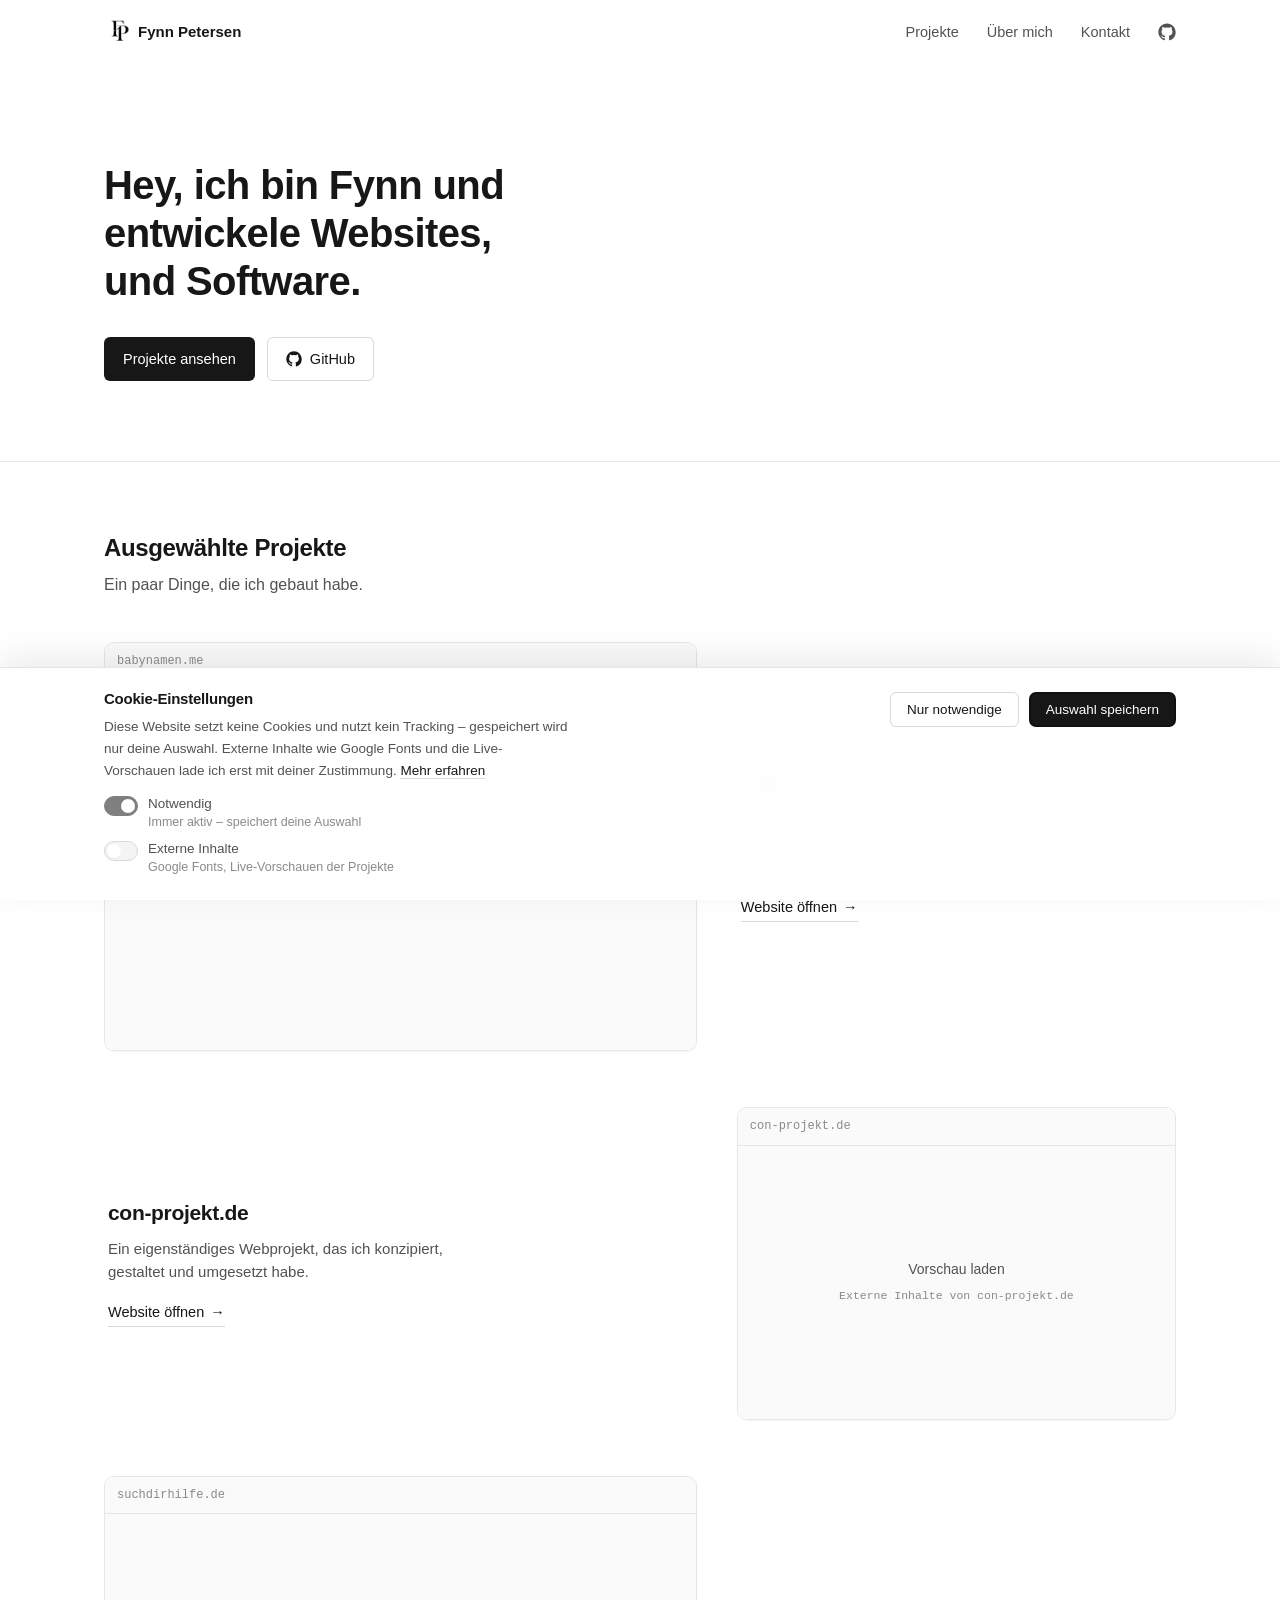
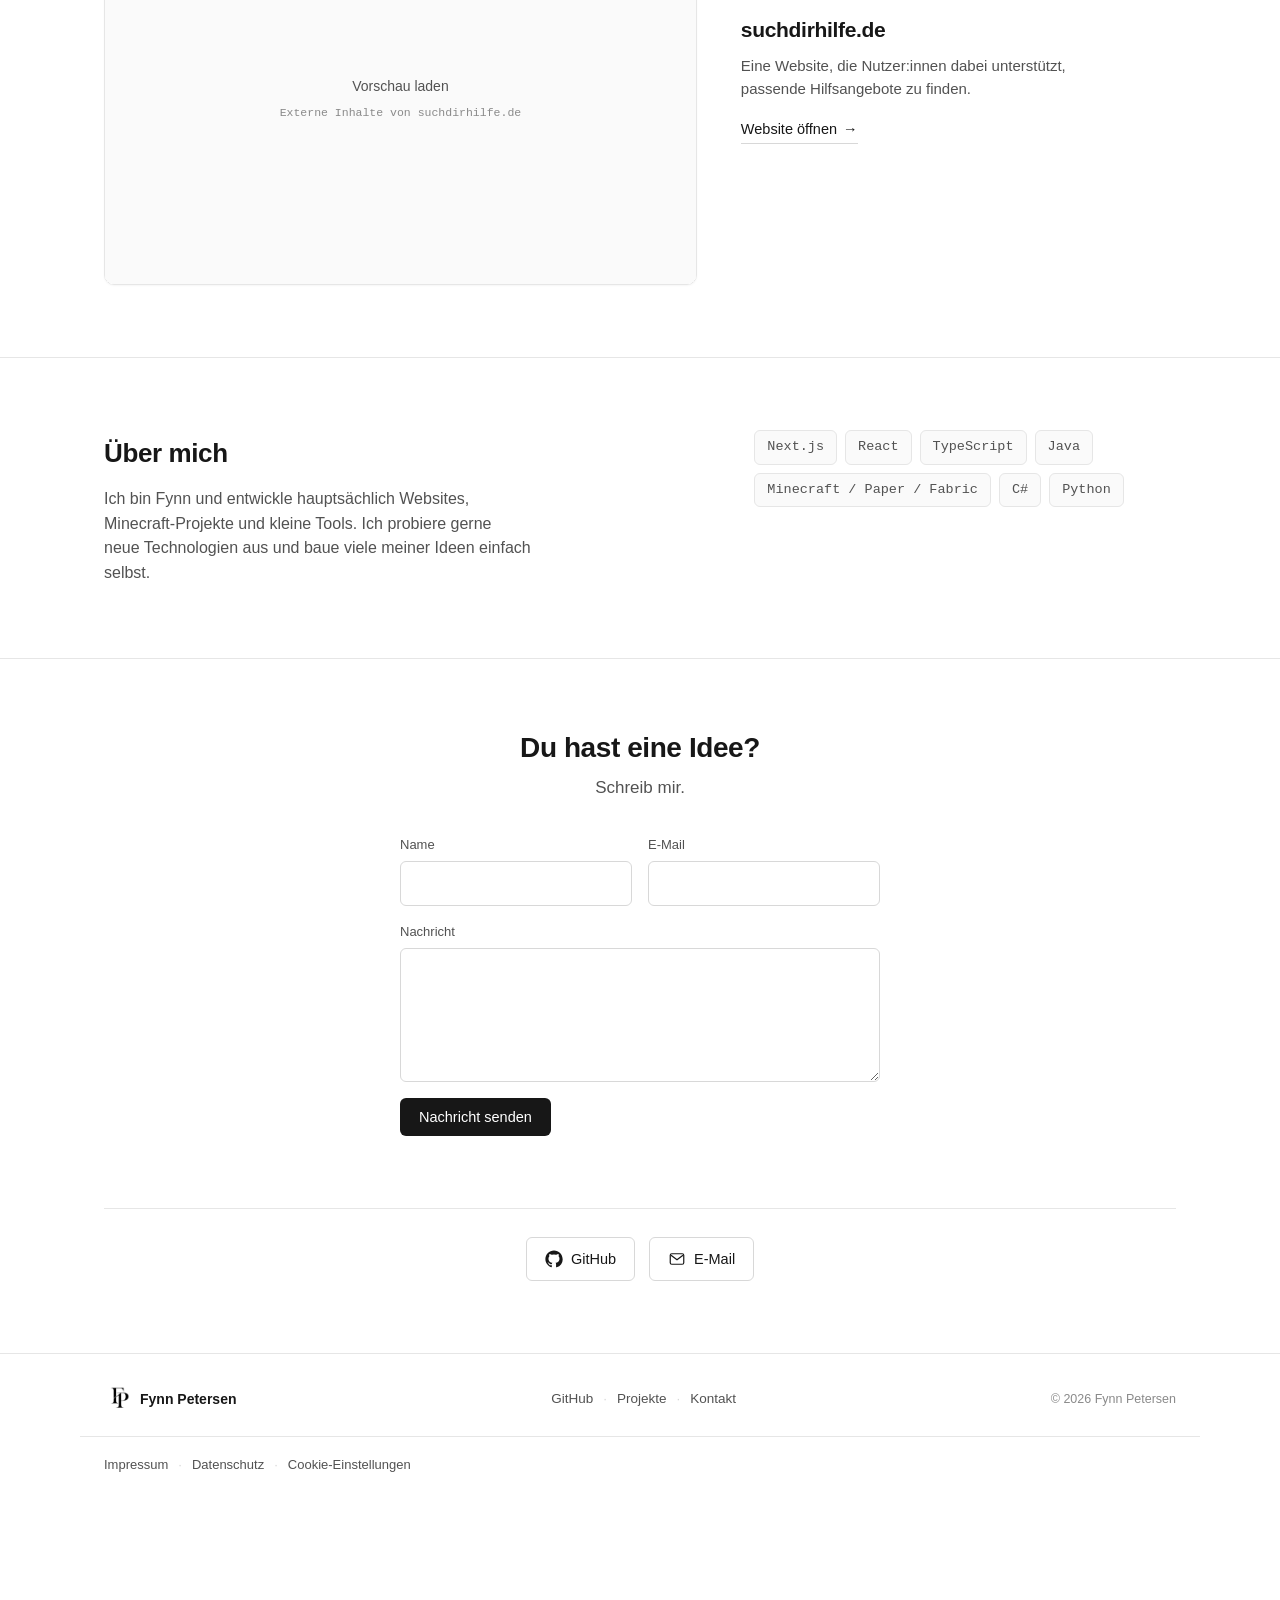
==== commit 37bc179a: "Add files via upload" ====
--- a/index.html
+++ b/index.html
@@ -10,19 +10,16 @@
 <meta property="og:type" content="website" />
 <meta property="og:title" content="Fynn Petersen — Entwickler" />
 <meta property="og:description" content="Ich entwickle Websites, Tools und Software. Ein Blick auf ausgewählte Projekte." />
-<meta property="og:url" content="https://fynnpetersen.dev/" />
-
-<link rel="canonical" href="https://fynnpetersen.dev/" />
-
-<link rel="preconnect" href="https://fonts.googleapis.com" />
-<link rel="preconnect" href="https://fonts.gstatic.com" crossorigin />
-<link href="https://fonts.googleapis.com/css2?family=Inter:wght@400;500;600;700&family=JetBrains+Mono:wght@400;500&display=swap" rel="stylesheet" />
+<meta property="og:url" content="https://fynnpetersen.de/" />
+
+<link rel="canonical" href="https://fynnpetersen.de/" />
 
 <link rel="icon" type="image/png" sizes="32x32" href="favicon-32.png" />
 <link rel="icon" type="image/png" sizes="16x16" href="favicon-16.png" />
 <link rel="apple-touch-icon" href="apple-touch-icon.png" />
 
 <link rel="stylesheet" href="styles.css" />
+<noscript><style>.reveal { opacity: 1; transform: none; }</style></noscript>
 </head>
 <body>
 
@@ -78,27 +75,29 @@
 
         <!-- Projekt 1: babynamen.me -->
         <article class="project-card reveal">
-          <a class="project-preview" href="https://babynamen.me" target="_blank" rel="noopener" aria-label="babynamen.me öffnen">
-            <div class="browser-mock">
-              <div class="browser-bar">
-                <span class="browser-url">babynamen.me</span>
+          <div class="project-media">
+            <a class="project-preview" href="https://babynamen.me" target="_blank" rel="noopener" aria-label="babynamen.me öffnen">
+              <div class="browser-mock">
+                <div class="browser-bar">
+                  <span class="browser-url">babynamen.me</span>
+                </div>
+                <div class="browser-content">
+                  <div class="live-preview">
+                    <iframe
+                      data-src="https://babynamen.me"
+                      title="Live-Vorschau von babynamen.me"
+                      loading="lazy"
+                      tabindex="-1"
+                      aria-hidden="true"
+                      scrolling="no"
+                      referrerpolicy="no-referrer"
+                      sandbox="allow-scripts allow-same-origin"
+                    ></iframe>
+                  </div>
+                </div>
               </div>
-              <div class="browser-content">
-                <div class="live-preview">
-                  <iframe
-                    src="https://babynamen.me"
-                    title="Live-Vorschau von babynamen.me"
-                    loading="lazy"
-                    tabindex="-1"
-                    aria-hidden="true"
-                    scrolling="no"
-                    referrerpolicy="no-referrer"
-                    sandbox="allow-scripts allow-same-origin"
-                  ></iframe>
-                </div>
-              </div>
-            </div>
-          </a>
+            </a>
+          </div>
           <div class="project-info">
             <h3>babynamen.me</h3>
             <p>Eine moderne Website rund um Babynamen mit Namenssuche, Informationen und verschiedenen kleinen Spielen.</p>
@@ -110,27 +109,29 @@
 
         <!-- Projekt 2: con-projekt.de -->
         <article class="project-card reveal">
-          <a class="project-preview" href="https://con-projekt.de" target="_blank" rel="noopener" aria-label="con-projekt.de öffnen">
-            <div class="browser-mock">
-              <div class="browser-bar">
-                <span class="browser-url">con-projekt.de</span>
+          <div class="project-media">
+            <a class="project-preview" href="https://con-projekt.de" target="_blank" rel="noopener" aria-label="con-projekt.de öffnen">
+              <div class="browser-mock">
+                <div class="browser-bar">
+                  <span class="browser-url">con-projekt.de</span>
+                </div>
+                <div class="browser-content">
+                  <div class="live-preview">
+                    <iframe
+                      data-src="https://con-projekt.de"
+                      title="Live-Vorschau von con-projekt.de"
+                      loading="lazy"
+                      tabindex="-1"
+                      aria-hidden="true"
+                      scrolling="no"
+                      referrerpolicy="no-referrer"
+                      sandbox="allow-scripts allow-same-origin"
+                    ></iframe>
+                  </div>
+                </div>
               </div>
-              <div class="browser-content">
-                <div class="live-preview">
-                  <iframe
-                    src="https://con-projekt.de"
-                    title="Live-Vorschau von con-projekt.de"
-                    loading="lazy"
-                    tabindex="-1"
-                    aria-hidden="true"
-                    scrolling="no"
-                    referrerpolicy="no-referrer"
-                    sandbox="allow-scripts allow-same-origin"
-                  ></iframe>
-                </div>
-              </div>
-            </div>
-          </a>
+            </a>
+          </div>
           <div class="project-info">
             <h3>con-projekt.de</h3>
             <p>Ein eigenständiges Webprojekt, das ich konzipiert, gestaltet und umgesetzt habe.</p>
@@ -142,27 +143,29 @@
 
         <!-- Projekt 3: suchdirhilfe.de -->
         <article class="project-card reveal">
-          <a class="project-preview" href="https://suchdirhilfe.de" target="_blank" rel="noopener" aria-label="suchdirhilfe.de öffnen">
-            <div class="browser-mock">
-              <div class="browser-bar">
-                <span class="browser-url">suchdirhilfe.de</span>
+          <div class="project-media">
+            <a class="project-preview" href="https://suchdirhilfe.de" target="_blank" rel="noopener" aria-label="suchdirhilfe.de öffnen">
+              <div class="browser-mock">
+                <div class="browser-bar">
+                  <span class="browser-url">suchdirhilfe.de</span>
+                </div>
+                <div class="browser-content">
+                  <div class="live-preview">
+                    <iframe
+                      data-src="https://suchdirhilfe.de"
+                      title="Live-Vorschau von suchdirhilfe.de"
+                      loading="lazy"
+                      tabindex="-1"
+                      aria-hidden="true"
+                      scrolling="no"
+                      referrerpolicy="no-referrer"
+                      sandbox="allow-scripts allow-same-origin"
+                    ></iframe>
+                  </div>
+                </div>
               </div>
-              <div class="browser-content">
-                <div class="live-preview">
-                  <iframe
-                    src="https://suchdirhilfe.de"
-                    title="Live-Vorschau von suchdirhilfe.de"
-                    loading="lazy"
-                    tabindex="-1"
-                    aria-hidden="true"
-                    scrolling="no"
-                    referrerpolicy="no-referrer"
-                    sandbox="allow-scripts allow-same-origin"
-                  ></iframe>
-                </div>
-              </div>
-            </div>
-          </a>
+            </a>
+          </div>
           <div class="project-info">
             <h3>suchdirhilfe.de</h3>
             <p>Eine Website, die Nutzer:innen dabei unterstützt, passende Hilfsangebote zu finden.</p>
@@ -222,7 +225,10 @@
           <textarea id="cf-message" name="message" rows="5" required></textarea>
         </div>
         <input type="text" name="company" class="hp-field" tabindex="-1" autocomplete="off" aria-hidden="true" />
-        <button type="submit" class="btn btn-primary">Nachricht senden</button>
+        <button type="submit" class="btn btn-primary">
+          <span class="btn-spinner" aria-hidden="true"></span>
+          <span class="btn-label">Nachricht senden</span>
+        </button>
         <p class="form-status" id="cf-status" role="status" aria-live="polite"></p>
       </form>
 
@@ -231,7 +237,7 @@
           <svg width="18" height="18" viewBox="0 0 24 24" fill="currentColor" aria-hidden="true"><path d="M12 .5C5.65.5.5 5.65.5 12c0 5.09 3.29 9.4 7.86 10.93.57.1.79-.25.79-.55 0-.27-.01-1.16-.02-2.11-3.2.7-3.88-1.36-3.88-1.36-.52-1.34-1.28-1.7-1.28-1.7-1.04-.72.08-.7.08-.7 1.15.08 1.76 1.19 1.76 1.19 1.03 1.76 2.7 1.25 3.36.96.1-.75.4-1.25.73-1.54-2.55-.29-5.24-1.28-5.24-5.7 0-1.26.45-2.29 1.18-3.09-.12-.29-.51-1.46.11-3.05 0 0 .96-.31 3.15 1.18a10.9 10.9 0 0 1 5.74 0c2.19-1.49 3.15-1.18 3.15-1.18.62 1.59.23 2.76.11 3.05.74.8 1.18 1.83 1.18 3.09 0 4.43-2.7 5.4-5.27 5.69.42.36.78 1.08.78 2.18 0 1.57-.01 2.84-.01 3.23 0 .3.21.66.79.55A10.51 10.51 0 0 0 23.5 12c0-6.35-5.15-11.5-11.5-11.5Z"/></svg>
           GitHub
         </a>
-        <a href="mailto:hallo@fynnpetersen.dev" class="contact-link">
+        <a href="mailto:info@fynnpetersen.de" class="contact-link">
           <svg width="18" height="18" viewBox="0 0 24 24" fill="none" stroke="currentColor" stroke-width="1.6" aria-hidden="true"><rect x="3" y="5" width="18" height="14" rx="2"/><path d="m4 7 8 6 8-6"/></svg>
           E-Mail
         </a>
@@ -258,8 +264,18 @@
     </nav>
     <p class="footer-copy">© <span id="year"></span> Fynn Petersen</p>
   </div>
+  <div class="container footer-legal">
+    <nav aria-label="Rechtliches">
+      <a href="impressum.html">Impressum</a>
+      <span aria-hidden="true">·</span>
+      <a href="datenschutz.html">Datenschutz</a>
+      <span aria-hidden="true">·</span>
+      <button type="button" class="footer-btn" data-consent-open>Cookie-Einstellungen</button>
+    </nav>
+  </div>
 </footer>
 
 <script src="script.js"></script>
+<script src="consent.js" defer></script>
 </body>
 </html>
--- a/styles.css
+++ b/styles.css
@@ -1,5 +1,5 @@
 /* -------------------------------------------------------- */
-/* Fynnpetersen.dev — Tokens                                  */
+/* Fynnpetersen.de — Tokens                                   */
 /* -------------------------------------------------------- */
 :root {
   --bg: #ffffff;
@@ -301,8 +301,12 @@
   align-items: center;
 }
 
-.project-card:nth-child(even) .project-preview {
+.project-card:nth-child(even) .project-media {
   order: 2;
+}
+
+.project-media {
+  position: relative;
 }
 
 .project-preview {
@@ -400,6 +404,44 @@
   opacity: 1;
 }
 
+/* Platzhalter, solange keine Einwilligung für externe Inhalte vorliegt */
+.preview-placeholder {
+  position: absolute;
+  inset: 0;
+  z-index: 3;
+  display: flex;
+  flex-direction: column;
+  align-items: center;
+  justify-content: center;
+  gap: 6px;
+  width: 100%;
+  padding: 20px;
+  border: 0;
+  font: inherit;
+  text-align: center;
+  color: var(--text-secondary);
+  background: var(--bg-subtle);
+  cursor: pointer;
+  transition: background 0.15s ease, color 0.15s ease;
+}
+.preview-placeholder:hover {
+  background: var(--accent-tint);
+  color: var(--text);
+}
+.preview-placeholder:focus-visible {
+  outline: 2px solid var(--accent);
+  outline-offset: -2px;
+}
+.preview-placeholder-title {
+  font-size: 14px;
+  font-weight: 500;
+}
+.preview-placeholder-hint {
+  font-family: var(--font-mono);
+  font-size: 11.5px;
+  color: var(--text-tertiary);
+}
+
 .site-mock {
   display: flex;
   flex-direction: column;
@@ -630,6 +672,25 @@
   cursor: not-allowed;
 }
 
+.btn-spinner {
+  display: none;
+  width: 14px;
+  height: 14px;
+  border: 2px solid rgba(255, 255, 255, 0.35);
+  border-top-color: #fff;
+  border-radius: 50%;
+  animation: btn-spin 0.65s linear infinite;
+}
+.contact-form .btn.is-loading .btn-spinner {
+  display: inline-block;
+}
+
+@keyframes btn-spin {
+  to {
+    transform: rotate(360deg);
+  }
+}
+
 .form-status {
   font-size: 14px;
   min-height: 20px;
@@ -712,6 +773,327 @@
   color: var(--text-tertiary);
 }
 
+.footer-legal {
+  margin-top: 24px;
+  padding-top: 18px;
+  border-top: 1px solid var(--border);
+  display: flex;
+  align-items: center;
+  justify-content: space-between;
+  gap: 12px;
+  flex-wrap: wrap;
+}
+
+.footer-legal nav {
+  display: flex;
+  align-items: center;
+  flex-wrap: wrap;
+  row-gap: 8px;
+  gap: 10px;
+  font-size: 13px;
+  color: var(--text-secondary);
+}
+.footer-legal a:hover,
+.footer-legal button:hover {
+  color: var(--text);
+}
+.footer-legal nav > span {
+  color: var(--border-strong);
+}
+
+.footer-btn {
+  font: inherit;
+  font-size: 13px;
+  color: var(--text-secondary);
+  background: none;
+  border: 0;
+  padding: 0;
+  cursor: pointer;
+  transition: color 0.15s ease;
+}
+.footer-btn:focus-visible {
+  outline: 2px solid var(--accent);
+  outline-offset: 2px;
+  border-radius: 3px;
+}
+
+/* -------------------------------------------------------- */
+/* Cookie-Banner                                             */
+/* -------------------------------------------------------- */
+.cookie-banner {
+  position: fixed;
+  left: 0;
+  right: 0;
+  bottom: 0;
+  z-index: 90;
+  background: rgba(255, 255, 255, 0.97);
+  backdrop-filter: saturate(180%) blur(10px);
+  -webkit-backdrop-filter: saturate(180%) blur(10px);
+  border-top: 1px solid var(--border);
+  box-shadow: 0 -10px 32px rgba(15, 15, 15, 0.08);
+  transform: translateY(100%);
+  transition: transform 0.3s cubic-bezier(0.22, 0.7, 0.3, 1);
+}
+.cookie-banner[hidden] {
+  display: none;
+}
+.cookie-banner.is-open {
+  transform: none;
+}
+
+.cookie-inner {
+  max-width: var(--container);
+  margin: 0 auto;
+  padding: 22px 24px 24px;
+  display: flex;
+  align-items: flex-start;
+  justify-content: space-between;
+  gap: 20px 28px;
+  flex-wrap: wrap;
+}
+
+.cookie-text {
+  flex: 1 1 400px;
+  min-width: 0;
+}
+
+.cookie-title {
+  font-size: 15px;
+  margin-bottom: 8px;
+}
+
+.cookie-text p {
+  font-size: 13.5px;
+  line-height: 1.6;
+  color: var(--text-secondary);
+  max-width: 62ch;
+}
+
+.cookie-text a {
+  color: var(--text);
+  border-bottom: 1px solid var(--border-strong);
+  transition: color 0.15s ease, border-color 0.15s ease;
+}
+.cookie-text a:hover {
+  color: var(--accent);
+  border-color: var(--accent);
+}
+
+.cookie-options {
+  margin-top: 14px;
+  display: flex;
+  flex-direction: column;
+  gap: 8px;
+}
+
+.cookie-option {
+  display: flex;
+  align-items: flex-start;
+  gap: 10px;
+  font-size: 13.5px;
+  line-height: 1.4;
+  color: var(--text-secondary);
+  cursor: pointer;
+}
+.cookie-option input {
+  position: absolute;
+  width: 1px;
+  height: 1px;
+  opacity: 0;
+}
+.cookie-option.is-locked {
+  cursor: default;
+}
+.cookie-option-label {
+  display: flex;
+  flex-direction: column;
+}
+.cookie-option-label small {
+  font-size: 12.5px;
+  color: var(--text-tertiary);
+}
+
+.cookie-switch {
+  position: relative;
+  flex-shrink: 0;
+  width: 34px;
+  height: 20px;
+  margin-top: 1px;
+  background: var(--bg-muted);
+  border: 1px solid var(--border-strong);
+  border-radius: 999px;
+  transition: background 0.18s ease, border-color 0.18s ease;
+}
+.cookie-switch::after {
+  content: "";
+  position: absolute;
+  top: 2px;
+  left: 2px;
+  width: 14px;
+  height: 14px;
+  border-radius: 50%;
+  background: #fff;
+  box-shadow: var(--shadow-sm);
+  transition: transform 0.18s ease;
+}
+.cookie-option input:checked ~ .cookie-switch {
+  background: var(--text);
+  border-color: var(--text);
+}
+.cookie-option input:checked ~ .cookie-switch::after {
+  transform: translateX(14px);
+}
+.cookie-option input:focus-visible ~ .cookie-switch {
+  outline: 2px solid var(--accent);
+  outline-offset: 2px;
+}
+.cookie-option input:disabled ~ .cookie-switch {
+  opacity: 0.55;
+}
+
+.cookie-actions {
+  display: flex;
+  align-items: center;
+  gap: 10px;
+  flex-wrap: wrap;
+  padding-top: 2px;
+}
+.cookie-banner .btn {
+  font-size: 13.5px;
+  padding: 9px 16px;
+  white-space: nowrap;
+}
+
+/* -------------------------------------------------------- */
+/* Rechtstexte (Impressum / Datenschutz)                    */
+/* -------------------------------------------------------- */
+.legal {
+  padding: 64px 0 88px;
+}
+.legal .container {
+  max-width: 840px;
+}
+
+.legal-lede {
+  margin-top: 14px;
+  font-size: 16.5px;
+  color: var(--text-secondary);
+  max-width: 60ch;
+}
+
+.legal-meta {
+  margin-top: 8px;
+  font-family: var(--font-mono);
+  font-size: 12.5px;
+  color: var(--text-tertiary);
+}
+
+.legal-toc {
+  margin-top: 34px;
+  padding: 20px 24px 22px;
+  border: 1px solid var(--border);
+  border-radius: var(--radius-md);
+  background: var(--bg-subtle);
+}
+.legal-toc-title {
+  margin: 0 0 12px;
+  font-family: var(--font-mono);
+  font-size: 11.5px;
+  font-weight: 500;
+  letter-spacing: 0.1em;
+  text-transform: uppercase;
+  color: var(--text-tertiary);
+}
+.legal-toc ol {
+  margin: 0;
+  padding-left: 20px;
+  display: flex;
+  flex-direction: column;
+  gap: 7px;
+  font-size: 14.5px;
+  color: var(--text-secondary);
+}
+
+.legal h2 {
+  font-size: 19px;
+  margin-top: 44px;
+}
+.legal h2:first-of-type {
+  margin-top: 40px;
+}
+.legal h3 {
+  font-size: 15.5px;
+  margin-top: 24px;
+}
+
+.legal p {
+  margin-top: 12px;
+  font-size: 15.5px;
+  color: var(--text-secondary);
+}
+
+.legal ul {
+  margin-top: 12px;
+  display: flex;
+  flex-direction: column;
+  gap: 8px;
+  font-size: 15.5px;
+  color: var(--text-secondary);
+}
+.legal ul li {
+  position: relative;
+  padding-left: 18px;
+}
+.legal ul li::before {
+  content: "";
+  position: absolute;
+  left: 2px;
+  top: 10px;
+  width: 5px;
+  height: 5px;
+  border-radius: 50%;
+  background: var(--border-strong);
+}
+
+.legal address {
+  font-style: normal;
+  margin-top: 12px;
+  font-size: 15.5px;
+  line-height: 1.7;
+  color: var(--text-secondary);
+}
+
+.legal a {
+  color: var(--text);
+  border-bottom: 1px solid var(--border-strong);
+  transition: color 0.15s ease, border-color 0.15s ease;
+}
+.legal a:hover {
+  color: var(--accent);
+  border-color: var(--accent);
+}
+.legal a:focus-visible,
+.legal-toc a:focus-visible {
+  outline: 2px solid var(--accent);
+  outline-offset: 2px;
+  border-radius: 3px;
+}
+
+.legal-box {
+  margin-top: 18px;
+  padding: 16px 18px;
+  border: 1px solid var(--border);
+  border-left: 2px solid var(--accent);
+  border-radius: var(--radius-sm);
+  background: var(--bg-subtle);
+  font-size: 15px;
+  color: var(--text-secondary);
+}
+.legal-box strong {
+  color: var(--text);
+  font-weight: 500;
+}
+
 /* -------------------------------------------------------- */
 /* Responsive                                                   */
 /* -------------------------------------------------------- */
@@ -723,7 +1105,7 @@
   .project-card {
     grid-template-columns: 1fr;
   }
-  .project-card:nth-child(even) .project-preview {
+  .project-card:nth-child(even) .project-media {
     order: 0;
   }
 }
@@ -779,4 +1161,23 @@
     align-items: flex-start;
     text-align: left;
   }
-}
+  .footer-legal {
+    align-items: flex-start;
+  }
+  .legal {
+    padding: 44px 0 64px;
+  }
+  .legal-toc {
+    padding: 18px 18px 20px;
+  }
+  .cookie-inner {
+    padding: 20px;
+  }
+  .cookie-actions {
+    width: 100%;
+  }
+  .cookie-actions .btn {
+    flex: 1 1 auto;
+    justify-content: center;
+  }
+}
